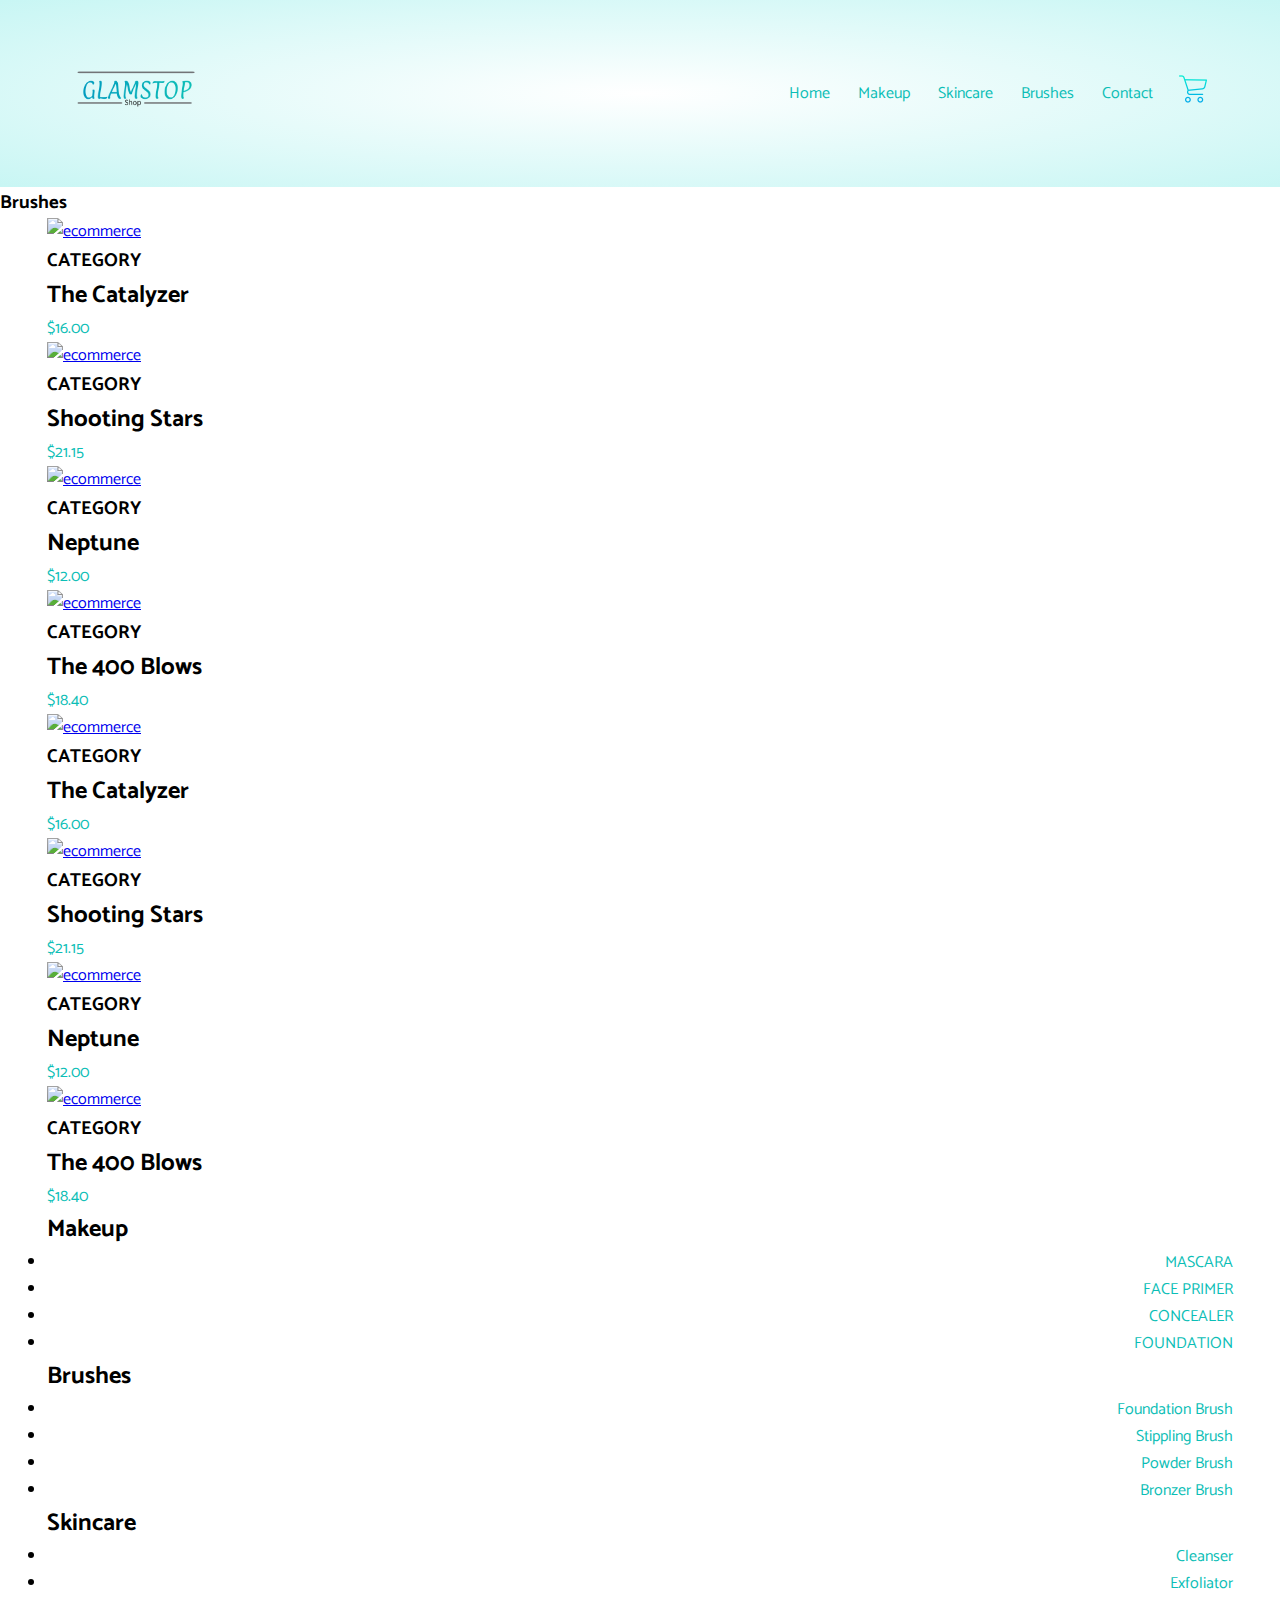
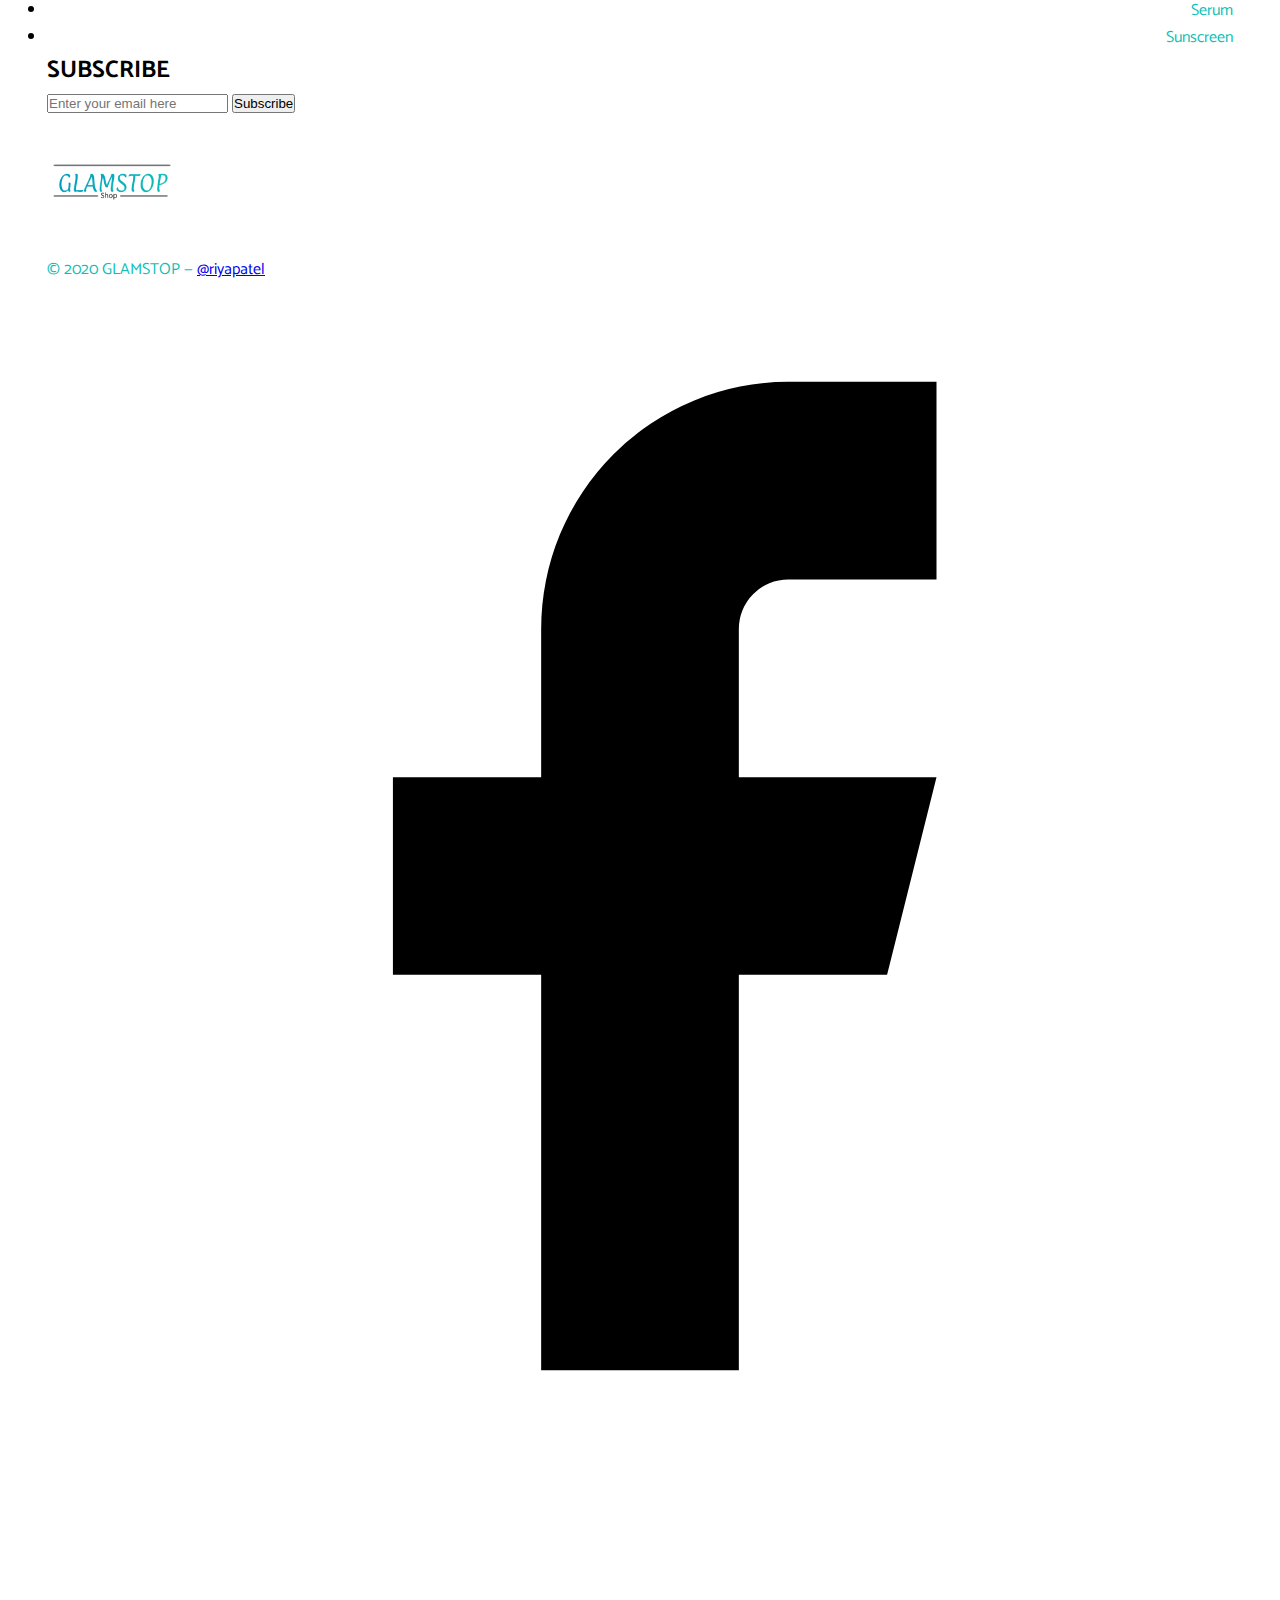
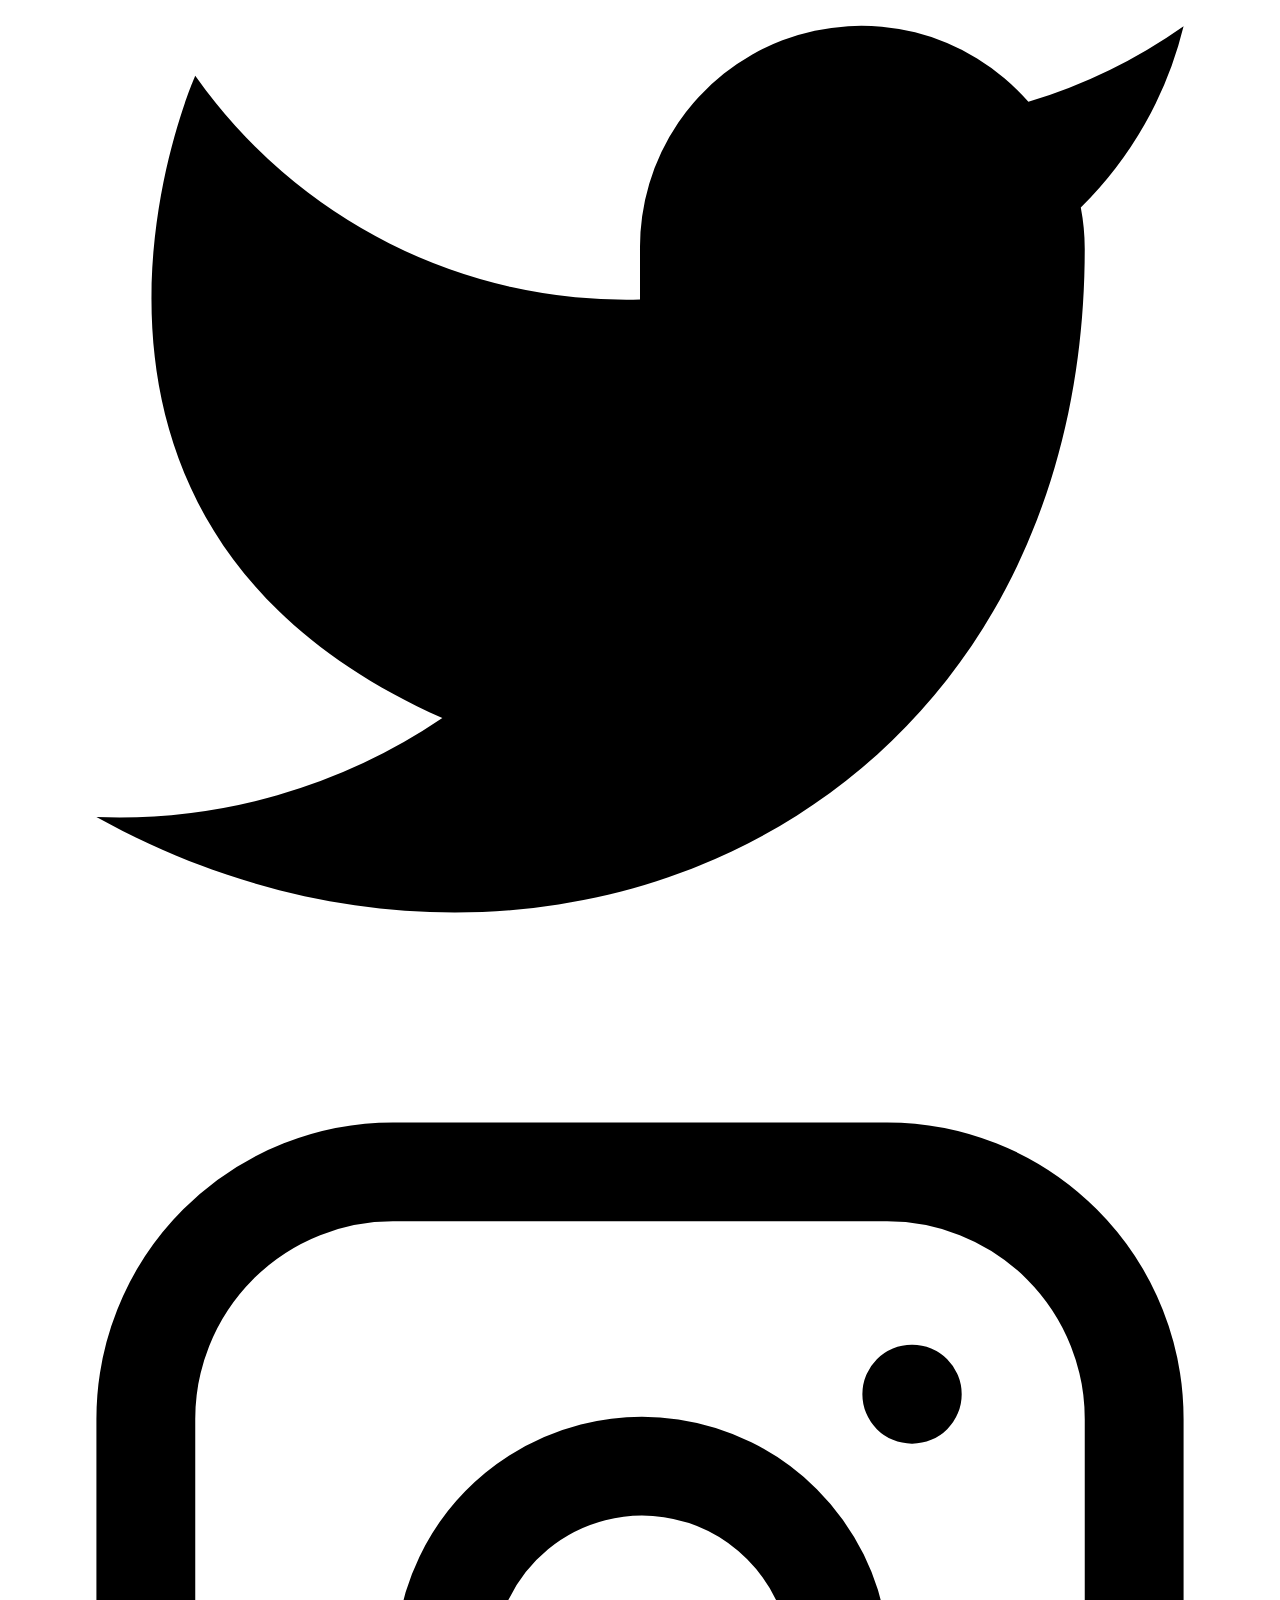
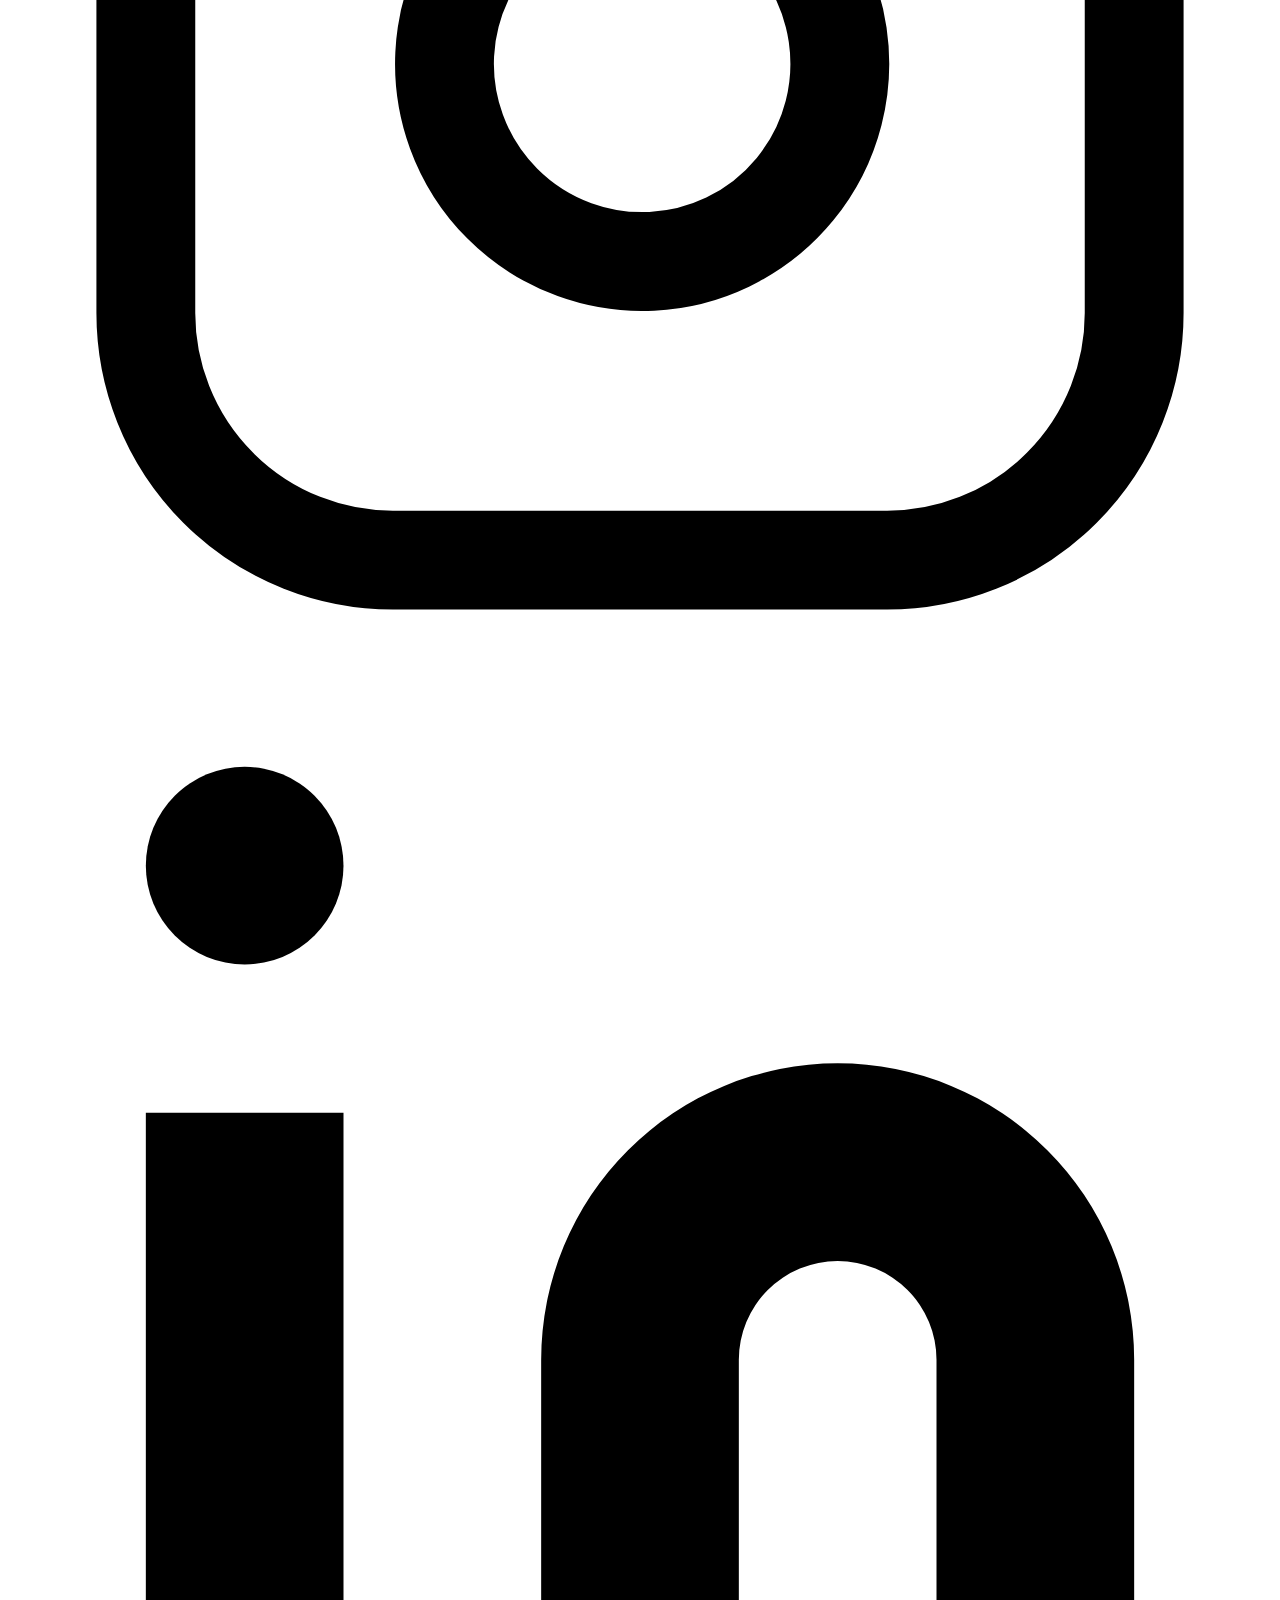
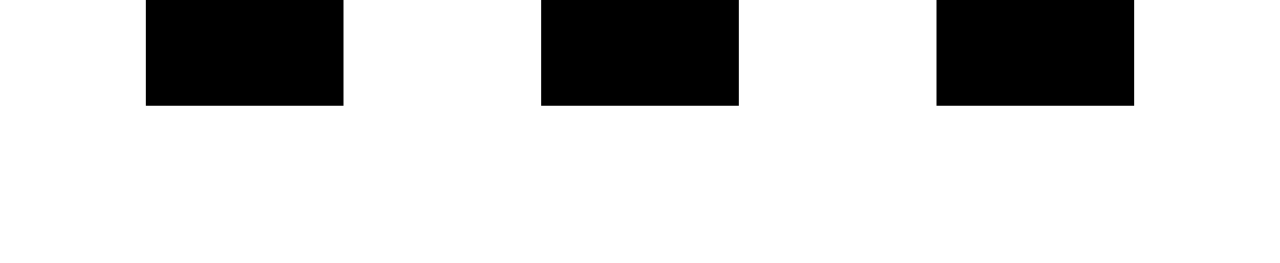
==== html/brushes.html @ e3c3bd59 "fixed the footer and cart page" ====
<!DOCTYPE html>
<html lang="en">

<head>
    <meta charset="UTF-8">
    <meta name="viewport" content="width=device-width, initial-scale=1.0">
    <title>Brushes</title>
    <link href="../css/style.css" rel="stylesheet" />
    <link href="https://fonts.googleapis.com/css2?family=Catamaran:wght@300;400;500;600;700&display=swap"
        rel="stylesheet">
    <link href="https://unpkg.com/tailwindcss@^1.0/dist/tailwind.min.css" rel="stylesheet">
</head>

<body>
    <div class="header">
        <div class="container">
            <div class="navbar">
                <div class="logo">
                    <img src="../images/logo.png" width="130px" alt="logo" />
                </div>
                <nav>
                    <ul>
                        <li>
                            <a href="index.html"> Home </a>
                        </li>
                        <li>
                            <a href="makeup.html"> Makeup </a>
                        </li>
                        <li>
                            <a href="skincare.html"> Skincare </a>
                        </li>
                        <li>
                            <a href="brushes.html"> Brushes </a>
                        </li>
                        <li>
                            <a href="contact.html"> Contact </a>
                        </li>
                    </ul>
                </nav>
                <a href="cart.html"> <img src="../images/shopping-cart.png" width="32px" height="32px"></a>
            </div>
        </div>
    </div>
    <div class="flex flex-col text-center ">
        <h3 class="text-gray-700 text-2xl font-medium">Brushes</h3>
    </div>
    <section class="text-gray-700 body-font">
        <div class="container px-5 py-24 mx-auto">
            <div class="flex flex-wrap -m-4">
                <div class="lg:w-1/4 md:w-1/2 p-4 w-full">
                    <a href="productdetail.html" class="block relative h-48 rounded overflow-hidden">
                        <img alt="ecommerce" class="object-cover object-center w-full h-full block"
                            src="https://dummyimage.com/420x260">
                    </a>
                    <div class="mt-4">
                        <h3 class="text-gray-500 text-xs tracking-widest title-font mb-1">CATEGORY</h3>
                        <h2 class="text-gray-900 title-font text-lg font-medium">The Catalyzer</h2>
                        <p class="mt-1">$16.00</p>
                    </div>
                </div>
                <div class="lg:w-1/4 md:w-1/2 p-4 w-full">
                    <a href="productdetail2.html" class="block relative h-48 rounded overflow-hidden">
                        <img alt="ecommerce" class="object-cover object-center w-full h-full block"
                            src="https://dummyimage.com/421x261">
                    </a>
                    <div class="mt-4">
                        <h3 class="text-gray-500 text-xs tracking-widest title-font mb-1">CATEGORY</h3>
                        <h2 class="text-gray-900 title-font text-lg font-medium">Shooting Stars</h2>
                        <p class="mt-1">$21.15</p>
                    </div>
                </div>
                <div class="lg:w-1/4 md:w-1/2 p-4 w-full">
                    <a href="productdetail.html" class="block relative h-48 rounded overflow-hidden">
                        <img alt="ecommerce" class="object-cover object-center w-full h-full block"
                            src="https://dummyimage.com/422x262">
                    </a>
                    <div class="mt-4">
                        <h3 class="text-gray-500 text-xs tracking-widest title-font mb-1">CATEGORY</h3>
                        <h2 class="text-gray-900 title-font text-lg font-medium">Neptune</h2>
                        <p class="mt-1">$12.00</p>
                    </div>
                </div>
                <div class="lg:w-1/4 md:w-1/2 p-4 w-full">
                    <a href="productdetail2.html" class="block relative h-48 rounded overflow-hidden">
                        <img alt="ecommerce" class="object-cover object-center w-full h-full block"
                            src="https://dummyimage.com/423x263">
                    </a>
                    <div class="mt-4">
                        <h3 class="text-gray-500 text-xs tracking-widest title-font mb-1">CATEGORY</h3>
                        <h2 class="text-gray-900 title-font text-lg font-medium">The 400 Blows</h2>
                        <p class="mt-1">$18.40</p>
                    </div>
                </div>
                <div class="lg:w-1/4 md:w-1/2 p-4 w-full">
                    <a href="productdetail.html" class="block relative h-48 rounded overflow-hidden">
                        <img alt="ecommerce" class="object-cover object-center w-full h-full block"
                            src="https://dummyimage.com/424x264">
                    </a>
                    <div class="mt-4">
                        <h3 class="text-gray-500 text-xs tracking-widest title-font mb-1">CATEGORY</h3>
                        <h2 class="text-gray-900 title-font text-lg font-medium">The Catalyzer</h2>
                        <p class="mt-1">$16.00</p>
                    </div>
                </div>
                <div class="lg:w-1/4 md:w-1/2 p-4 w-full">
                    <a href="productdetail2.html" class="block relative h-48 rounded overflow-hidden">
                        <img alt="ecommerce" class="object-cover object-center w-full h-full block"
                            src="https://dummyimage.com/425x265">
                    </a>
                    <div class="mt-4">
                        <h3 class="text-gray-500 text-xs tracking-widest title-font mb-1">CATEGORY</h3>
                        <h2 class="text-gray-900 title-font text-lg font-medium">Shooting Stars</h2>
                        <p class="mt-1">$21.15</p>
                    </div>
                </div>
                <div class="lg:w-1/4 md:w-1/2 p-4 w-full">
                    <a href="productdetail.html" class="block relative h-48 rounded overflow-hidden">
                        <img alt="ecommerce" class="object-cover object-center w-full h-full block"
                            src="https://dummyimage.com/427x267">
                    </a>
                    <div class="mt-4">
                        <h3 class="text-gray-500 text-xs tracking-widest title-font mb-1">CATEGORY</h3>
                        <h2 class="text-gray-900 title-font text-lg font-medium">Neptune</h2>
                        <p class="mt-1">$12.00</p>
                    </div>
                </div>
                <div class="lg:w-1/4 md:w-1/2 p-4 w-full">
                    <a href="productdetail2.html" class="block relative h-48 rounded overflow-hidden">
                        <img alt="ecommerce" class="object-cover object-center w-full h-full block"
                            src="https://dummyimage.com/428x268">
                    </a>
                    <div class="mt-4">
                        <h3 class="text-gray-500 text-xs tracking-widest title-font mb-1">CATEGORY</h3>
                        <h2 class="text-gray-900 title-font text-lg font-medium">The 400 Blows</h2>
                        <p class="mt-1">$18.40</p>
                    </div>
                </div>
            </div>
        </div>
    </section>
    <footer class="text-gray-700 body-font">
        <div class="container px-5 py-24 mx-auto">
            <div class="flex flex-wrap md:text-left text-center order-first">
                <div class="lg:w-1/4 md:w-1/2 w-full px-4">
                    <h2 class="title-font font-medium text-gray-900 tracking-widest text-sm mb-3">Makeup</h2>
                    <nav class="list-none mb-10">
                        <li>
                            <a class="text-gray-600 hover:text-gray-800">MASCARA</a>
                        </li>
                        <li>
                            <a class="text-gray-600 hover:text-gray-800">FACE PRIMER</a>
                        </li>
                        <li>
                            <a class="text-gray-600 hover:text-gray-800">CONCEALER</a>
                        </li>
                        <li>
                            <a class="text-gray-600 hover:text-gray-800">FOUNDATION</a>
                        </li>
                    </nav>
                </div>
                <div class="lg:w-1/4 md:w-1/2 w-full px-4">
                    <h2 class="title-font font-medium text-gray-900 tracking-widest text-sm mb-3">Brushes</h2>
                    <nav class="list-none mb-10">
                        <li>
                            <a class="text-gray-600 hover:text-gray-800">Foundation Brush</a>
                        </li>
                        <li>
                            <a class="text-gray-600 hover:text-gray-800">Stippling Brush</a>
                        </li>
                        <li>
                            <a class="text-gray-600 hover:text-gray-800">Powder Brush</a>
                        </li>
                        <li>
                            <a class="text-gray-600 hover:text-gray-800">Bronzer Brush</a>
                        </li>
                    </nav>
                </div>
                <div class="lg:w-1/4 md:w-1/2 w-full px-4">
                    <h2 class="title-font font-medium text-gray-900 tracking-widest text-sm mb-3">Skincare</h2>
                    <nav class="list-none mb-10">
                        <li>
                            <a class="text-gray-600 hover:text-gray-800">Cleanser</a>
                        </li>
                        <li>
                            <a class="text-gray-600 hover:text-gray-800">Exfoliator</a>
                        </li>
                        <li>
                            <a class="text-gray-600 hover:text-gray-800">Serum</a>
                        </li>
                        <li>
                            <a class="text-gray-600 hover:text-gray-800">Sunscreen</a>
                        </li>
                    </nav>
                </div>
                <div class="lg:w-1/4 md:w-1/2 w-full px-4">
                    <h2 class="title-font font-medium text-gray-900 tracking-widest text-sm mb-3">SUBSCRIBE</h2>
                    <div
                        class="flex xl:flex-no-wrap md:flex-no-wrap lg:flex-wrap flex-wrap justify-center md:justify-start">
                        <input
                            class="w-40 sm:w-auto bg-gray-100 rounded xl:mr-4 lg:mr-0 sm:mr-4 mr-2 border border-gray-400 focus:outline-none focus:border-teal-500 text-base py-2 px-4"
                            placeholder="Enter your email here" type="text">
                        <button
                            class="lg:mt-2 xl:mt-0 flex-shrink-0 inline-flex text-white bg-teal-500 border-0 py-2 px-6 focus:outline-none hover:bg-teal-600 rounded">Subscribe</button>
                    </div>
                </div>
            </div>
        </div>
        <div class="bg-teal-200">
            <div class="container px-5 py-6 mx-auto flex items-center sm:flex-row flex-col">
                <a class="flex title-font font-medium items-center md:justify-start justify-center text-gray-900">
                    <img src="../images/logo.png" width="130px" alt="logo" />
                </a>
                <p class="text-sm text-gray-500 sm:ml-6 sm:mt-0 mt-4">© 2020 GLAMSTOP —
                    <a href="https://www.linkedin.com/in/riyapatel12/" rel="noopener noreferrer"
                        class="text-gray-600 ml-1" target="_blank">@riyapatel</a>
                </p>
                <span class="inline-flex sm:ml-auto sm:mt-0 mt-4 justify-center sm:justify-start">
                    <a class="text-gray-500">
                        <svg fill="currentColor" stroke-linecap="round" stroke-linejoin="round" stroke-width="2"
                            class="w-5 h-5" viewBox="0 0 24 24">
                            <path d="M18 2h-3a5 5 0 00-5 5v3H7v4h3v8h4v-8h3l1-4h-4V7a1 1 0 011-1h3z"></path>
                        </svg>
                    </a>
                    <a class="ml-3 text-gray-500">
                        <svg fill="currentColor" stroke-linecap="round" stroke-linejoin="round" stroke-width="2"
                            class="w-5 h-5" viewBox="0 0 24 24">
                            <path
                                d="M23 3a10.9 10.9 0 01-3.14 1.53 4.48 4.48 0 00-7.86 3v1A10.66 10.66 0 013 4s-4 9 5 13a11.64 11.64 0 01-7 2c9 5 20 0 20-11.5a4.5 4.5 0 00-.08-.83A7.72 7.72 0 0023 3z">
                            </path>
                        </svg>
                    </a>
                    <a class="ml-3 text-gray-500">
                        <svg fill="none" stroke="currentColor" stroke-linecap="round" stroke-linejoin="round"
                            stroke-width="2" class="w-5 h-5" viewBox="0 0 24 24">
                            <rect width="20" height="20" x="2" y="2" rx="5" ry="5"></rect>
                            <path d="M16 11.37A4 4 0 1112.63 8 4 4 0 0116 11.37zm1.5-4.87h.01"></path>
                        </svg>
                    </a>
                    <a class="ml-3 text-gray-500">
                        <svg fill="currentColor" stroke="currentColor" stroke-linecap="round" stroke-linejoin="round"
                            stroke-width="0" class="w-5 h-5" viewBox="0 0 24 24">
                            <path stroke="none"
                                d="M16 8a6 6 0 016 6v7h-4v-7a2 2 0 00-2-2 2 2 0 00-2 2v7h-4v-7a6 6 0 016-6zM2 9h4v12H2z">
                            </path>
                            <circle cx="4" cy="4" r="2" stroke="none"></circle>
                        </svg>
                    </a>
                </span>
            </div>
        </div>
    </footer>

</body>

</html>
---- css/style.css ----
* {
	margin: 0;
	padding: 0;
	box-sizing: border-box;
}
body {
	font-family: "Catamaran", sans-serif;
}
.navbar {
	display: flex;
	align-items: center;
	padding: 24px;
}
nav {
	flex: 1;
	text-align: right;
}

nav ul {
	display: inline-block;
	list-style-type: none;
}

nav ul li {
	display: inline-block;
	margin-right: 24px;
}

li a {
	text-decoration: none;
	color: #0cbeb6;
}
p {
	color: #0cbeb6;
}
.container {
	max-width: 1250px;
	margin: auto;
	padding-left: 32px;
	padding-right: 32px;
}
.row {
	display: flex;
	align-items: center;
	flex-wrap: wrap;
	justify-content: space-around;
}
.headline {
	flex-basis: 50%;
	min-width: 310px;
}
.headline img {
	max-width: 100%;
	padding: 48px 0;
}
.headline h1 {
	font-size: 48px;
	line-height: 58px;
	margin: 28px 0;
}
.bttn {
	display: inline-block;
	background: #0cbeb6;
	color: #fff;
	padding: 10px 32px;
	margin: 32px 0;
	border-radius: 30px;
	transition: background 0.6s;
}
.bttn:hover {
	background: #0a6a65;
}

.header {
	background: radial-gradient(#fff, #c8f6f4);
}
.header .row {
	margin-top: 68px;
}
.categories {
	margin: 68px 0;
}
.headline1 {
	flex-basis: 30%;
	min-width: 248px;
	margin-bottom: 28px;
}
.headline1 img {
	width: 100%;
}
.smallcont {
	max-width: 1070px;
	margin: auto;
	padding-left: 28px;
	padding-right: 28px;
}
.smallcont {
	content: "";
	clear: both;
	display: table;
}
.headline2 {
  float: left;
  width: 25%;
  padding: 5px;
  transition: transform 0.5s;
}
.headline2 > a > img {
	box-shadow: 1px 1px 10px rgba(0, 0, 0, 0.6);
	border-radius: 7px;
}

.title {
	text-align: center;
	margin: 0 auto 78px;
	position: relative;
	line-height: 58px;
}
.title::after {
	content: "";
	background: #c8f6f4;
	width: 78px;
	height: 5px;
	position: absolute;
	bottom: 0;
	left: 50%;
	transform: translateX(-50%);
}

.headline2:hover {
  transform: translateY(-5px);
}
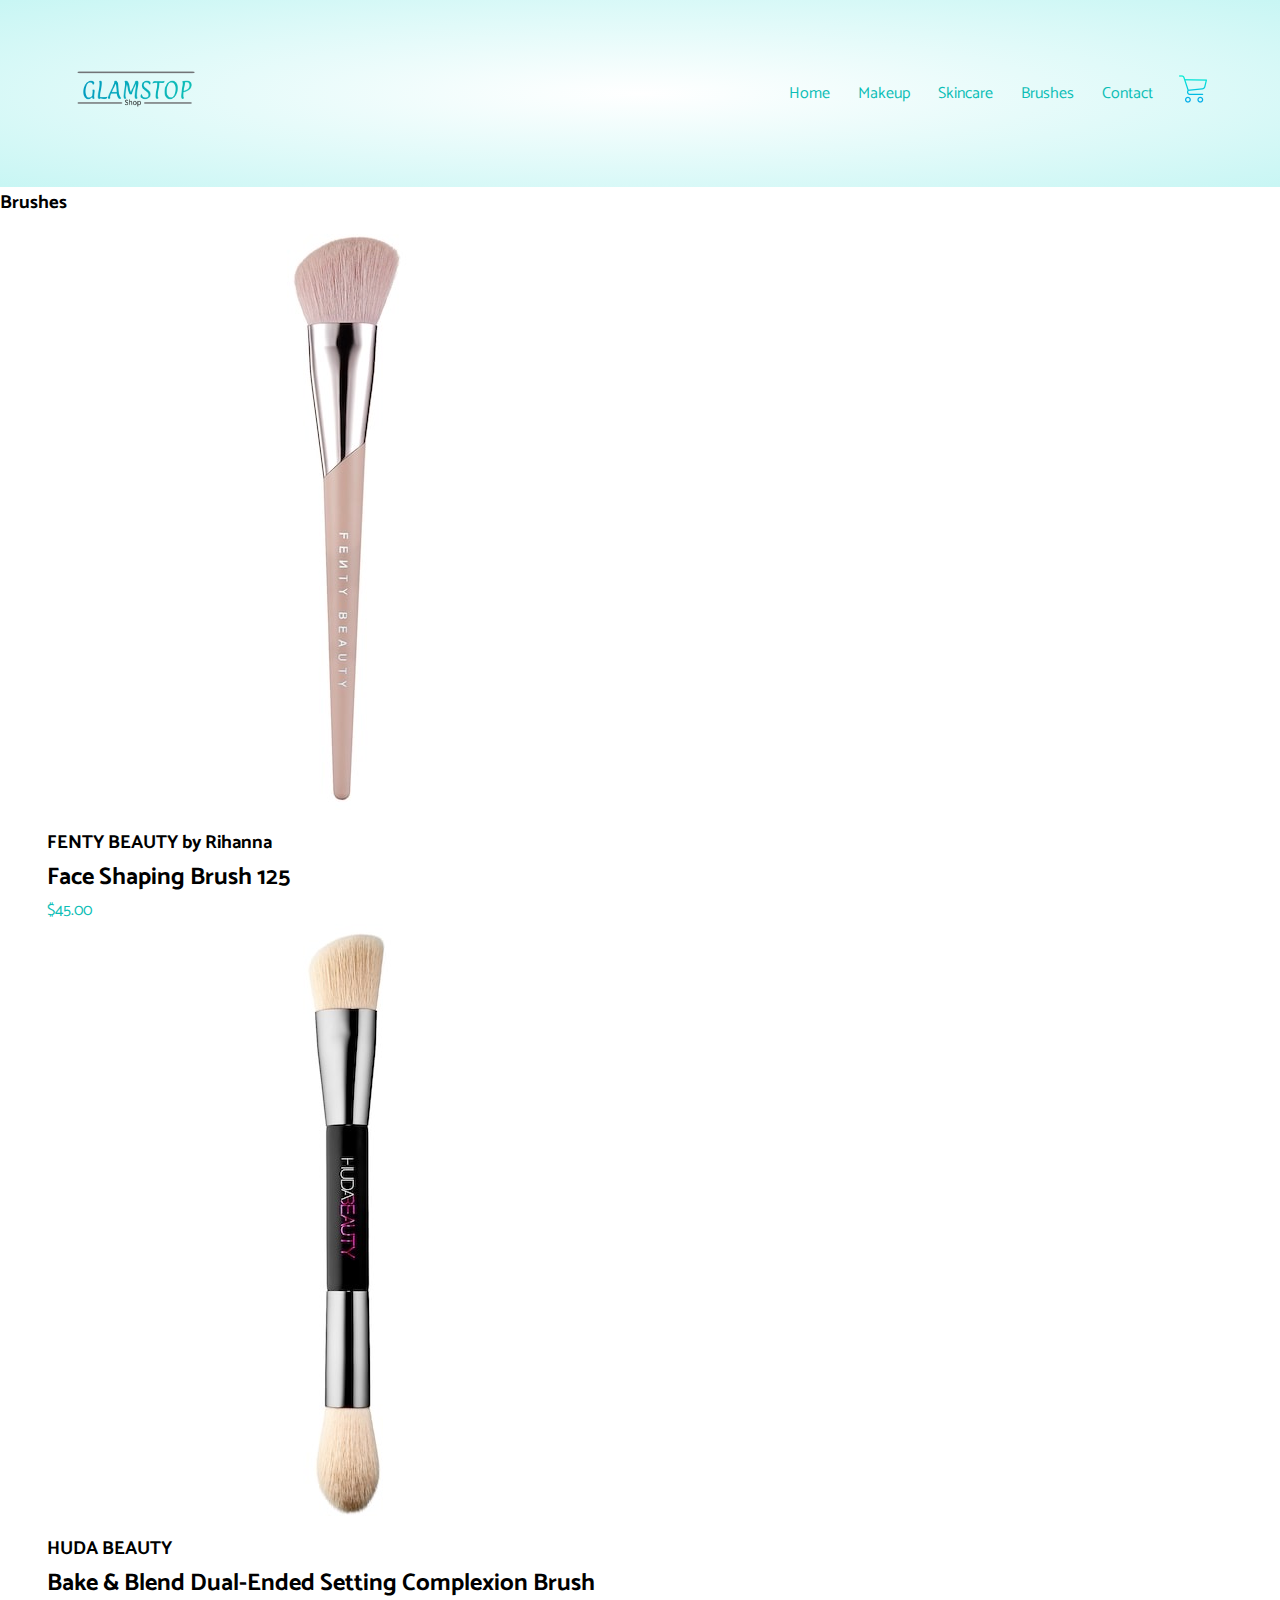
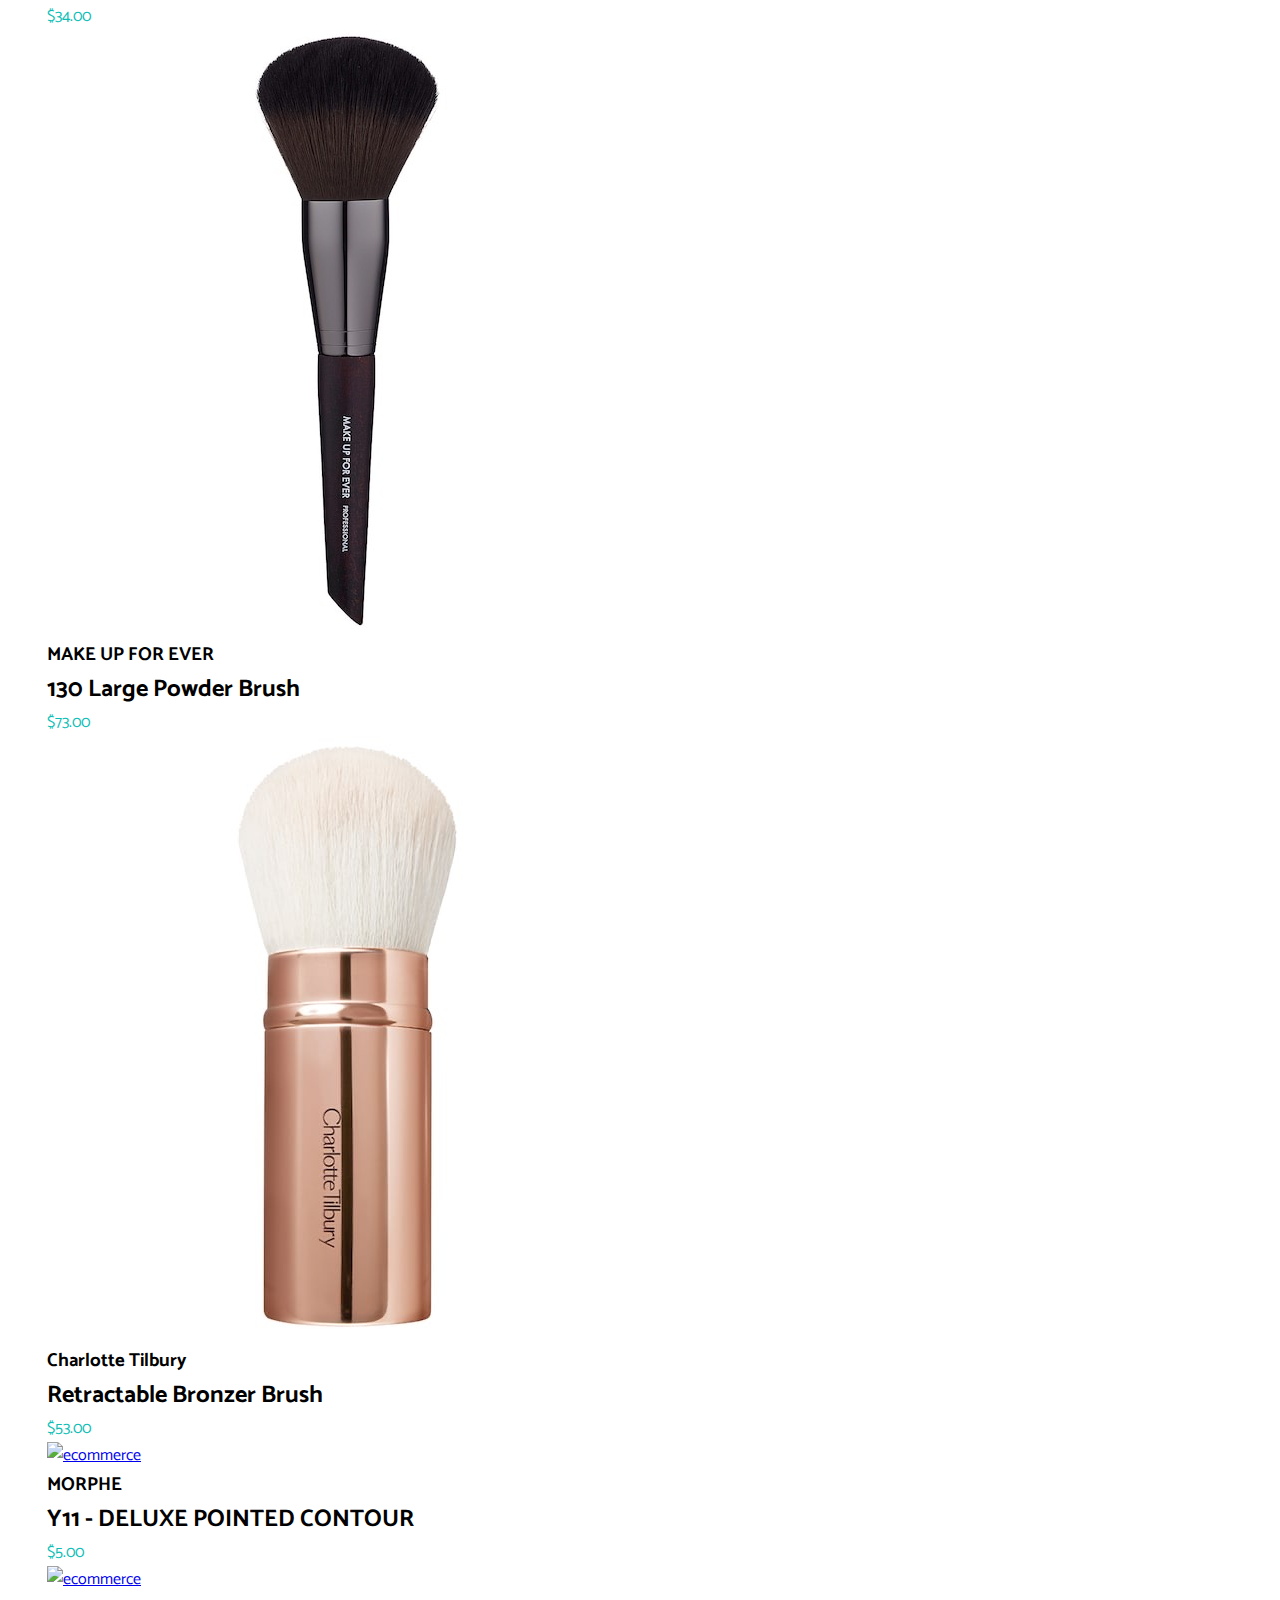
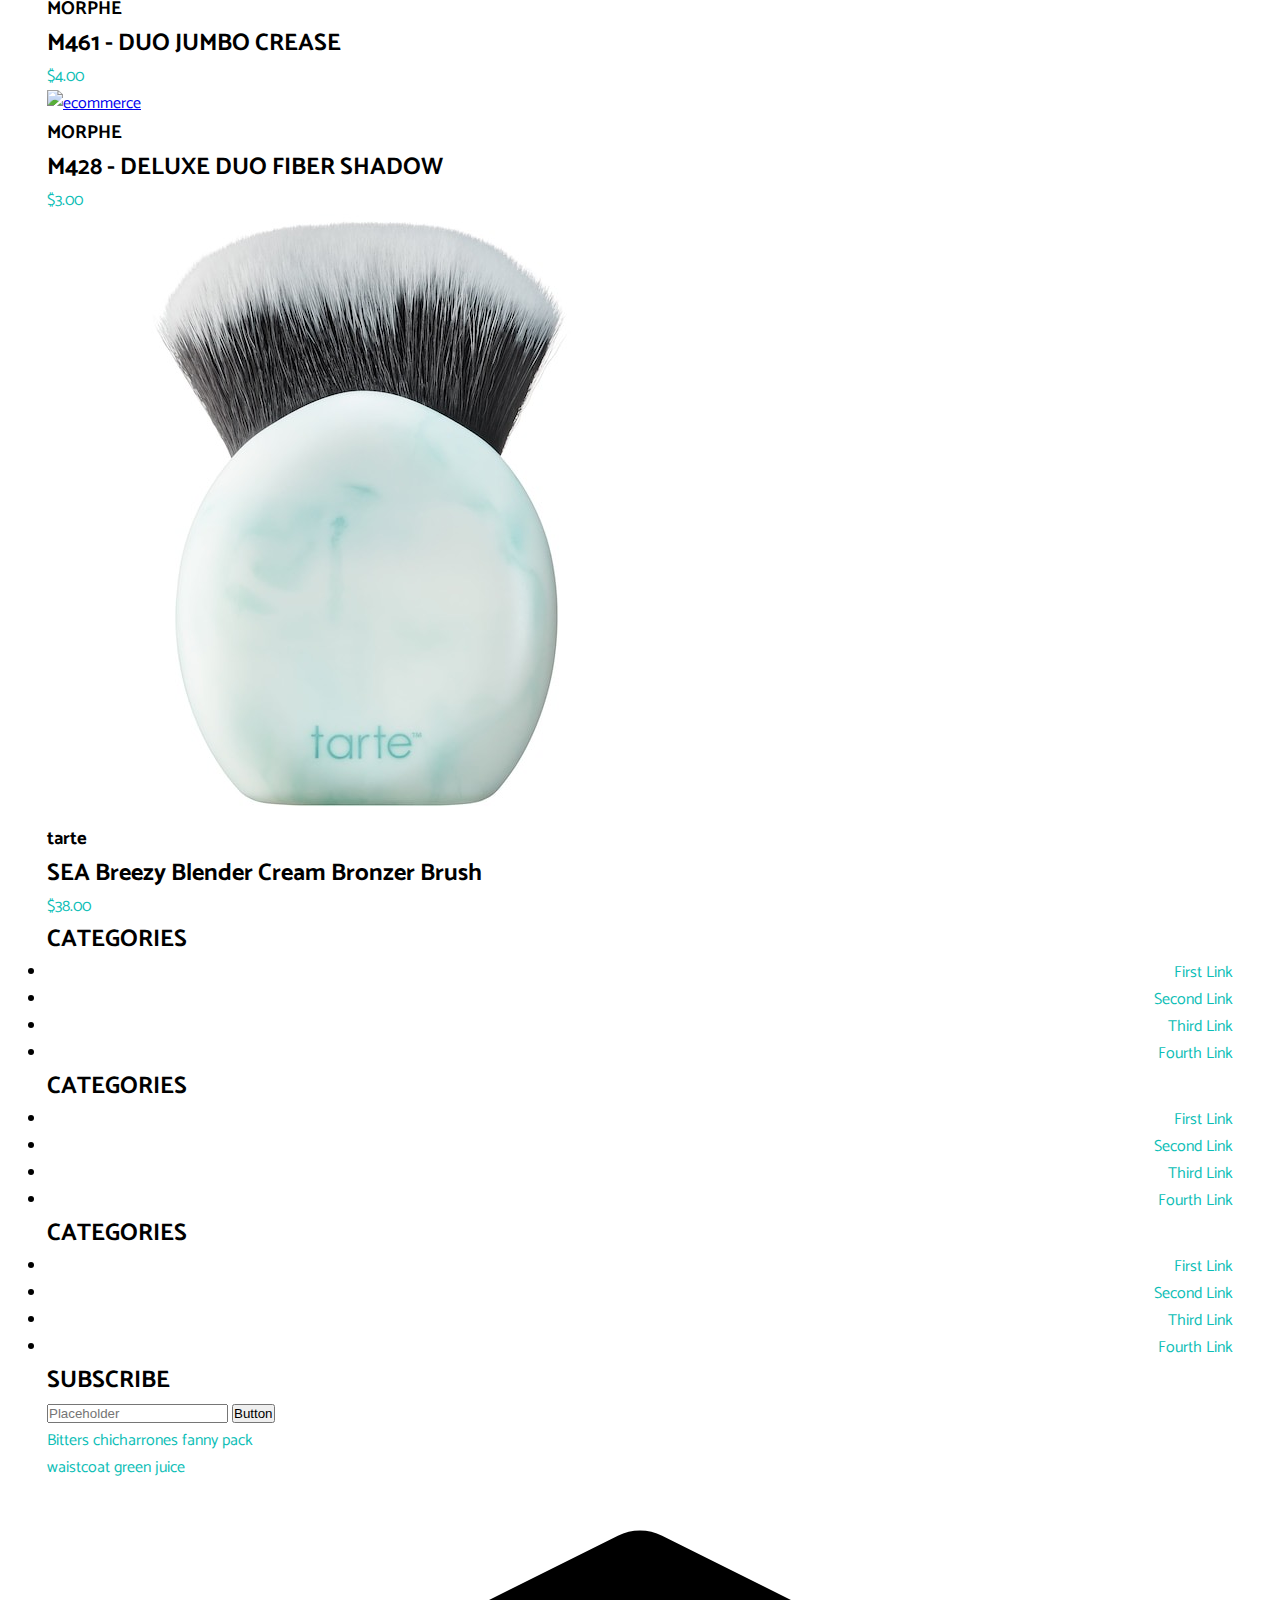
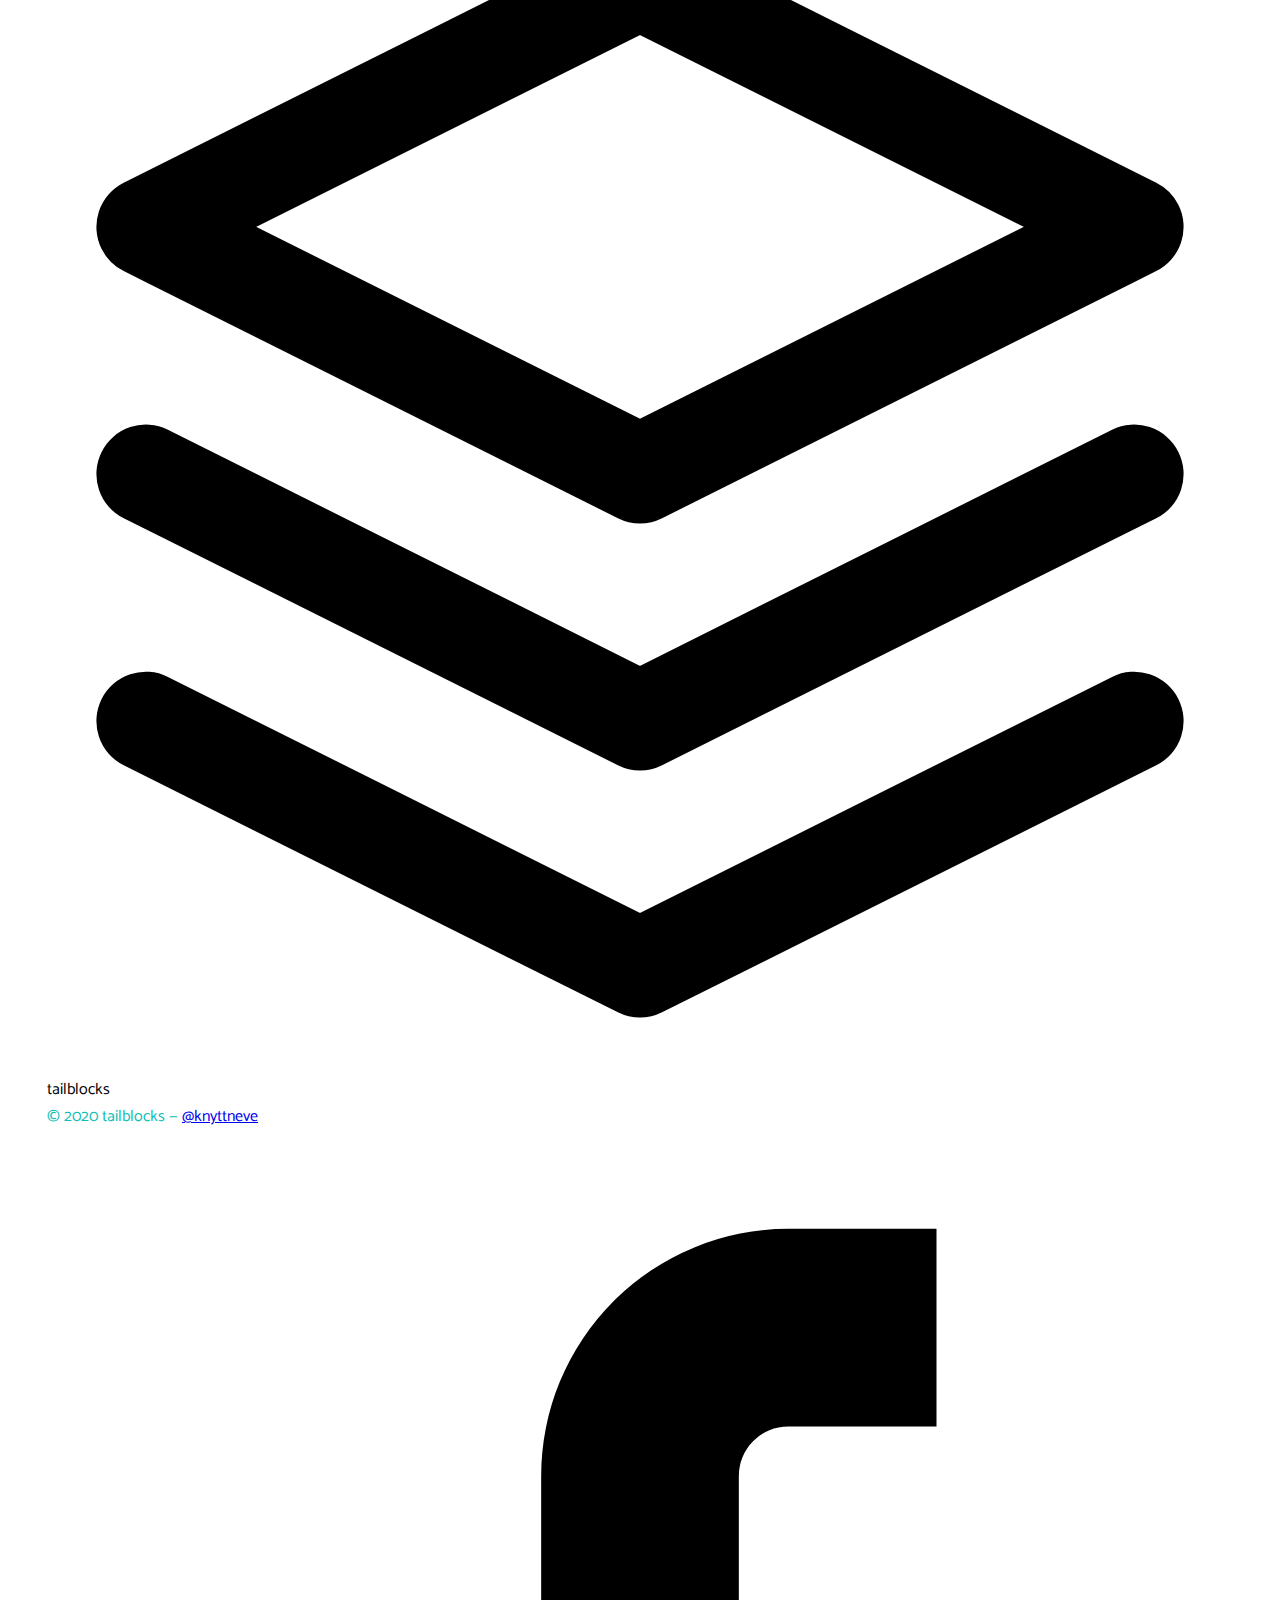
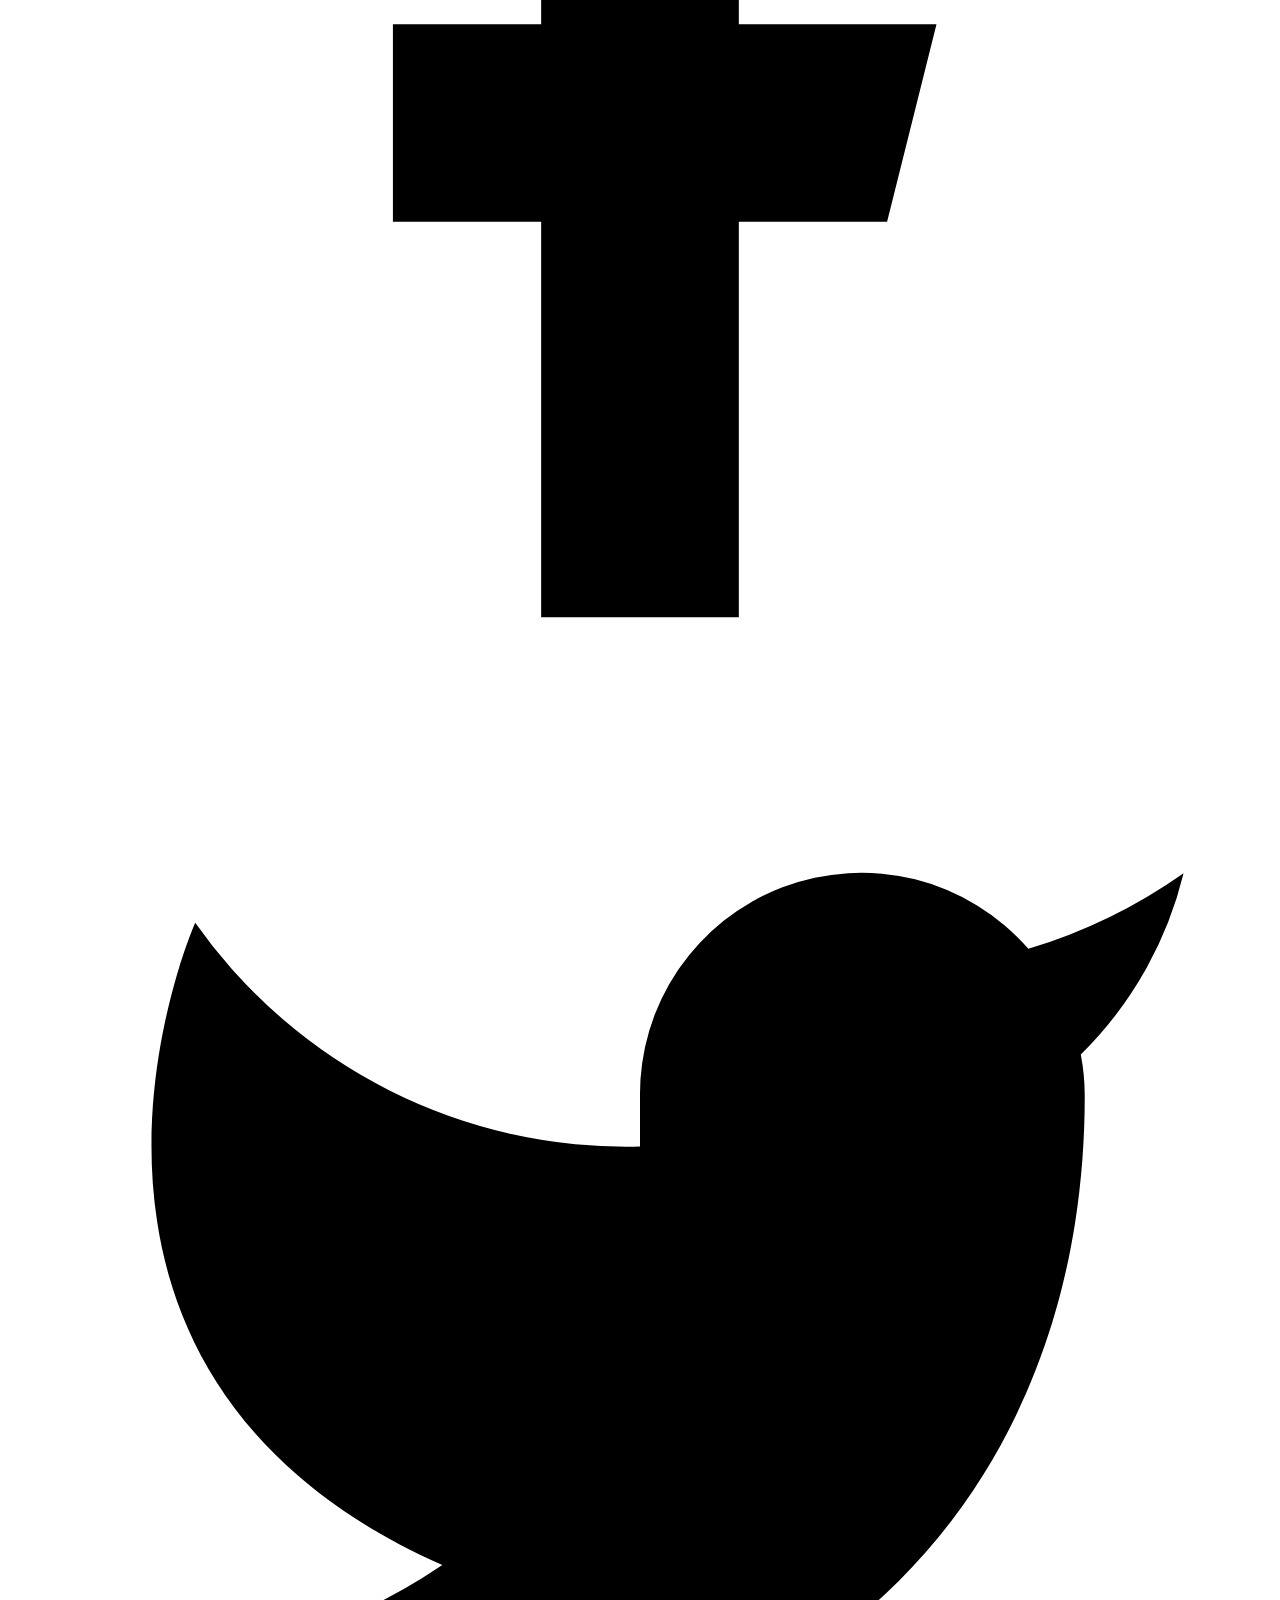
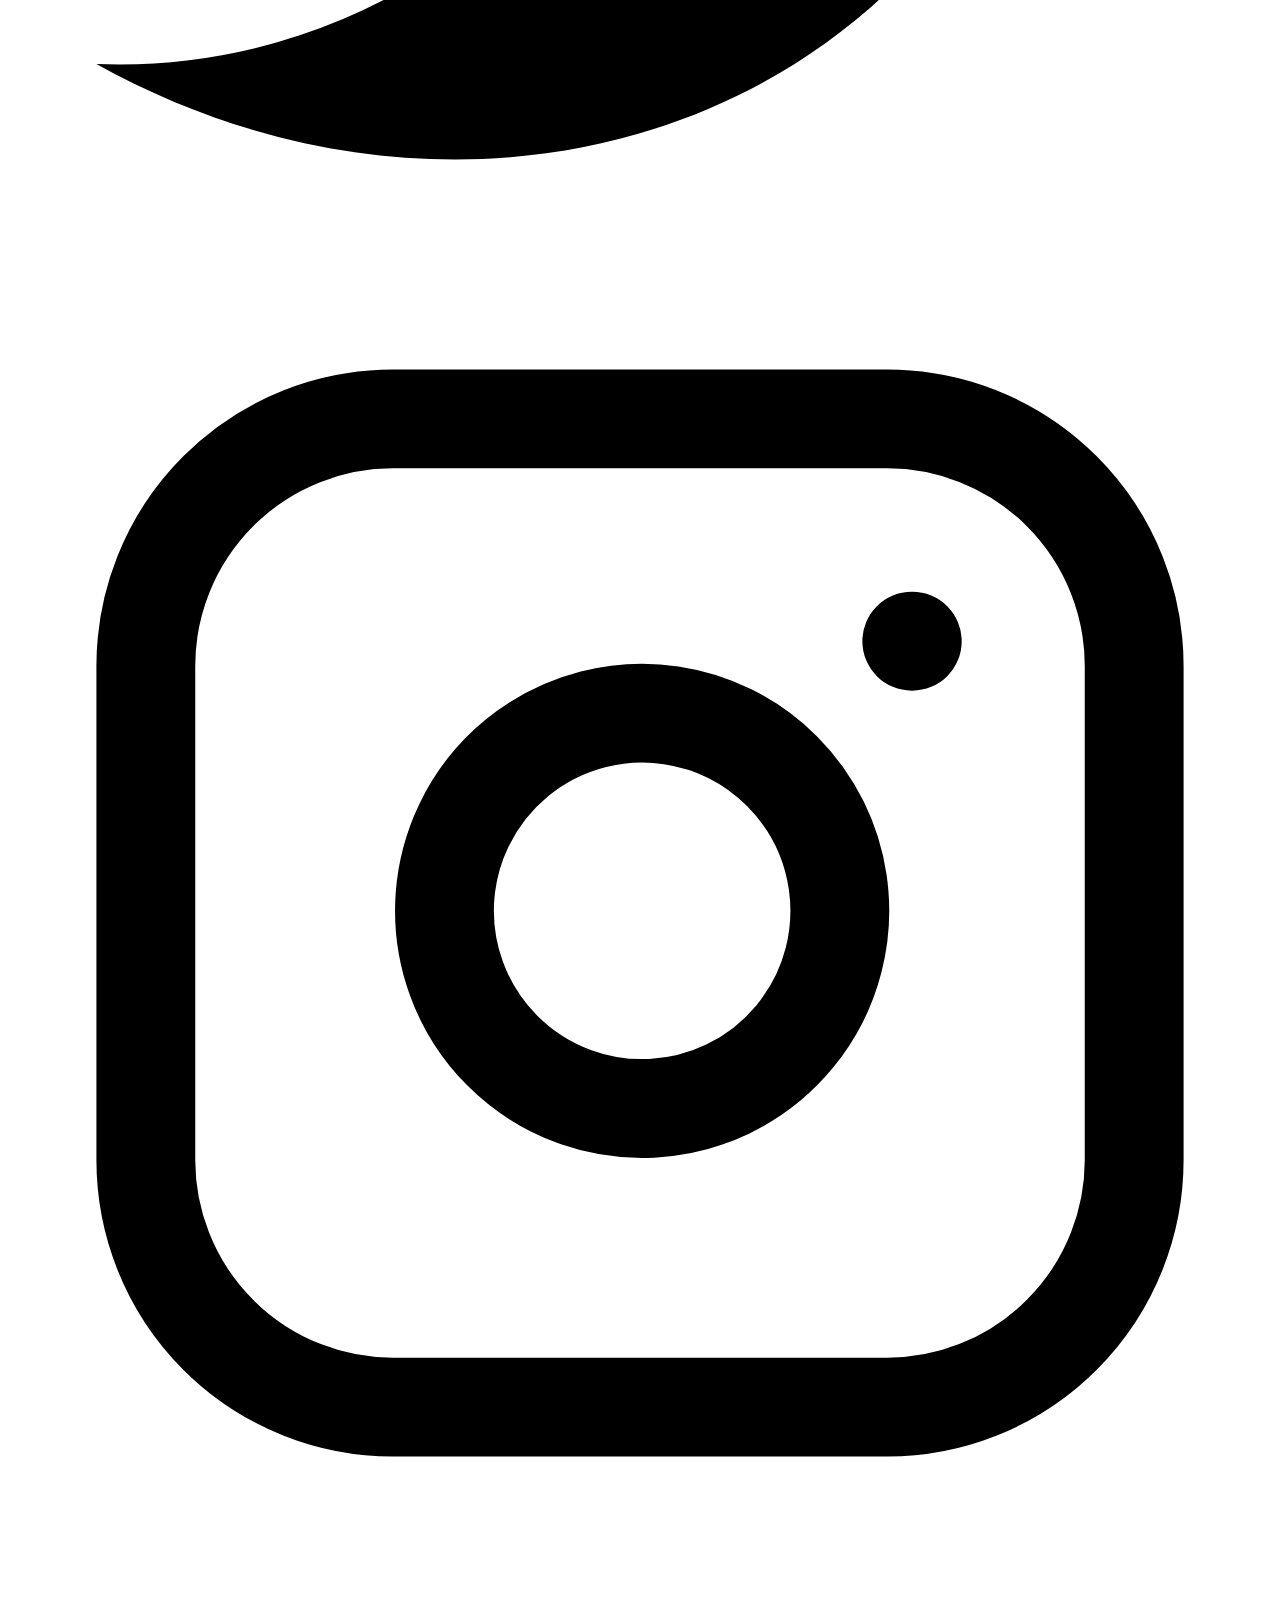
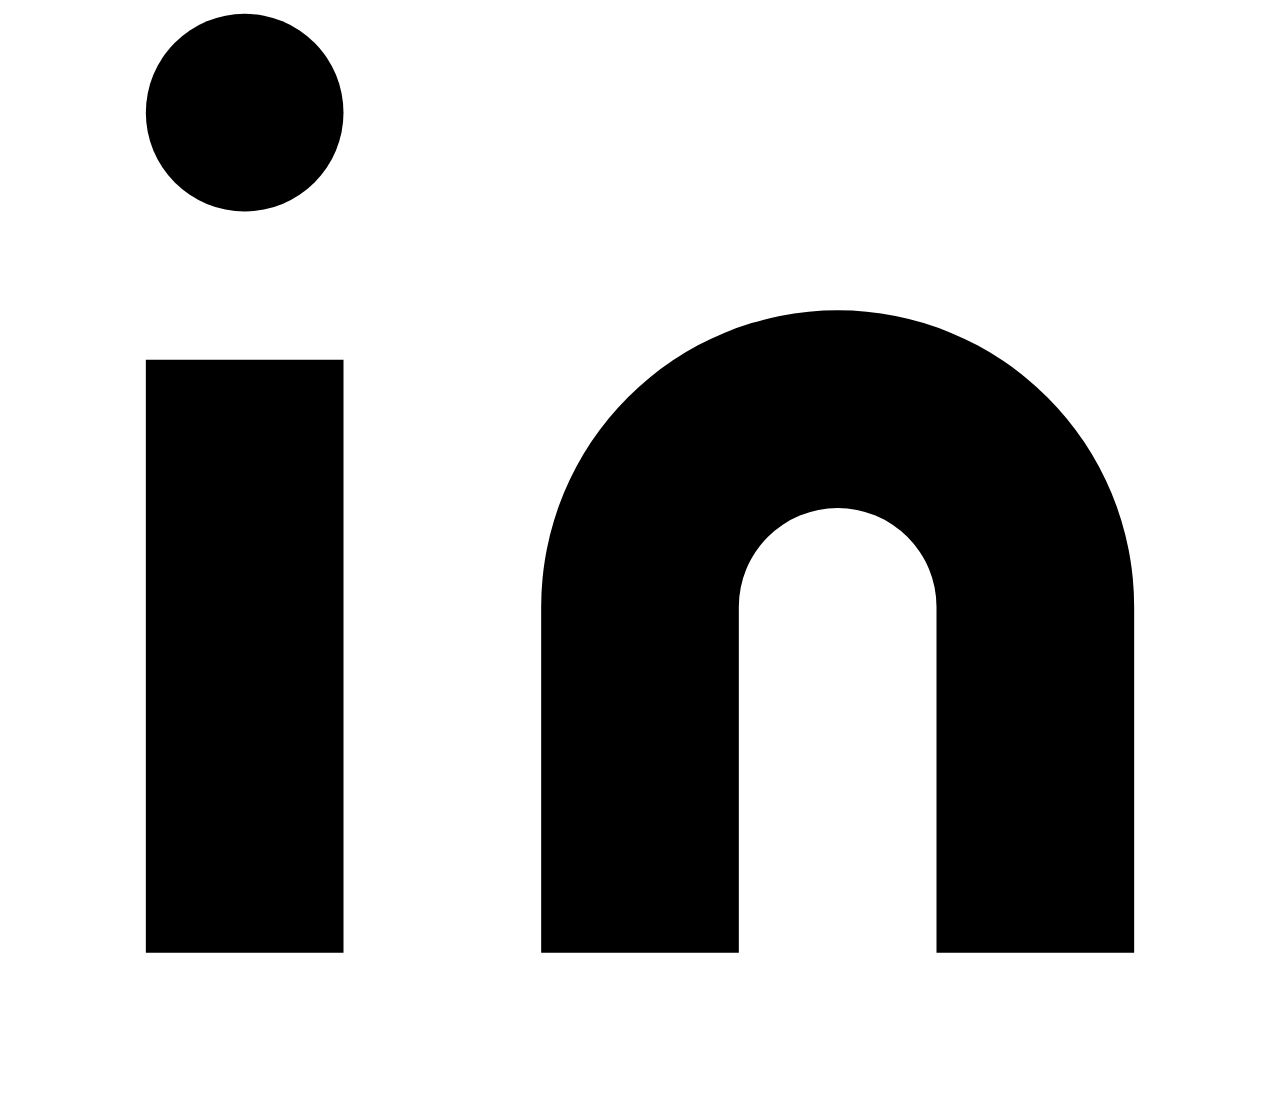
==== commit bda4fb8f: "updates by riya before merging shail" ====
--- a/html/brushes.html
+++ b/html/brushes.html
@@ -1,255 +1,423 @@
 <!DOCTYPE html>
 <html lang="en">
-
-<head>
-    <meta charset="UTF-8">
-    <meta name="viewport" content="width=device-width, initial-scale=1.0">
+  <head>
+    <meta charset="UTF-8" />
+    <meta name="viewport" content="width=device-width, initial-scale=1.0" />
     <title>Brushes</title>
     <link href="../css/style.css" rel="stylesheet" />
-    <link href="https://fonts.googleapis.com/css2?family=Catamaran:wght@300;400;500;600;700&display=swap"
-        rel="stylesheet">
-    <link href="https://unpkg.com/tailwindcss@^1.0/dist/tailwind.min.css" rel="stylesheet">
-</head>
+    <link
+      href="https://fonts.googleapis.com/css2?family=Catamaran:wght@300;400;500;600;700&display=swap"
+      rel="stylesheet"
+    />
+    <link
+      href="https://unpkg.com/tailwindcss@^1.0/dist/tailwind.min.css"
+      rel="stylesheet"
+    />
+  </head>
 
-<body>
+  <body>
     <div class="header">
-        <div class="container">
-            <div class="navbar">
-                <div class="logo">
-                    <img src="../images/logo.png" width="130px" alt="logo" />
-                </div>
-                <nav>
-                    <ul>
-                        <li>
-                            <a href="index.html"> Home </a>
-                        </li>
-                        <li>
-                            <a href="makeup.html"> Makeup </a>
-                        </li>
-                        <li>
-                            <a href="skincare.html"> Skincare </a>
-                        </li>
-                        <li>
-                            <a href="brushes.html"> Brushes </a>
-                        </li>
-                        <li>
-                            <a href="contact.html"> Contact </a>
-                        </li>
-                    </ul>
-                </nav>
-                <a href="cart.html"> <img src="../images/shopping-cart.png" width="32px" height="32px"></a>
-            </div>
+      <div class="container">
+        <div class="navbar">
+          <div class="logo">
+            <img src="../images/logo.png" width="130px" alt="logo" />
+          </div>
+          <nav>
+            <ul>
+              <li>
+                <a href="index.html"> Home </a>
+              </li>
+              <li>
+                <a href="makeup.html"> Makeup </a>
+              </li>
+              <li>
+                <a href="skincare.html"> Skincare </a>
+              </li>
+              <li>
+                <a href="brushes.html"> Brushes </a>
+              </li>
+              <li>
+                <a href="contact.html"> Contact </a>
+              </li>
+            </ul>
+          </nav>
+          <a href="cart.html">
+            <img src="../images/shopping-cart.png" width="32px" height="32px"
+          /></a>
         </div>
+      </div>
     </div>
-    <div class="flex flex-col text-center ">
-        <h3 class="text-gray-700 text-2xl font-medium">Brushes</h3>
+    <div class="flex flex-col text-center">
+      <h3 class="text-gray-700 text-2xl font-medium">Brushes</h3>
     </div>
     <section class="text-gray-700 body-font">
-        <div class="container px-5 py-24 mx-auto">
-            <div class="flex flex-wrap -m-4">
-                <div class="lg:w-1/4 md:w-1/2 p-4 w-full">
-                    <a href="productdetail.html" class="block relative h-48 rounded overflow-hidden">
-                        <img alt="ecommerce" class="object-cover object-center w-full h-full block"
-                            src="https://dummyimage.com/420x260">
-                    </a>
-                    <div class="mt-4">
-                        <h3 class="text-gray-500 text-xs tracking-widest title-font mb-1">CATEGORY</h3>
-                        <h2 class="text-gray-900 title-font text-lg font-medium">The Catalyzer</h2>
-                        <p class="mt-1">$16.00</p>
-                    </div>
-                </div>
-                <div class="lg:w-1/4 md:w-1/2 p-4 w-full">
-                    <a href="productdetail2.html" class="block relative h-48 rounded overflow-hidden">
-                        <img alt="ecommerce" class="object-cover object-center w-full h-full block"
-                            src="https://dummyimage.com/421x261">
-                    </a>
-                    <div class="mt-4">
-                        <h3 class="text-gray-500 text-xs tracking-widest title-font mb-1">CATEGORY</h3>
-                        <h2 class="text-gray-900 title-font text-lg font-medium">Shooting Stars</h2>
-                        <p class="mt-1">$21.15</p>
-                    </div>
-                </div>
-                <div class="lg:w-1/4 md:w-1/2 p-4 w-full">
-                    <a href="productdetail.html" class="block relative h-48 rounded overflow-hidden">
-                        <img alt="ecommerce" class="object-cover object-center w-full h-full block"
-                            src="https://dummyimage.com/422x262">
-                    </a>
-                    <div class="mt-4">
-                        <h3 class="text-gray-500 text-xs tracking-widest title-font mb-1">CATEGORY</h3>
-                        <h2 class="text-gray-900 title-font text-lg font-medium">Neptune</h2>
-                        <p class="mt-1">$12.00</p>
-                    </div>
-                </div>
-                <div class="lg:w-1/4 md:w-1/2 p-4 w-full">
-                    <a href="productdetail2.html" class="block relative h-48 rounded overflow-hidden">
-                        <img alt="ecommerce" class="object-cover object-center w-full h-full block"
-                            src="https://dummyimage.com/423x263">
-                    </a>
-                    <div class="mt-4">
-                        <h3 class="text-gray-500 text-xs tracking-widest title-font mb-1">CATEGORY</h3>
-                        <h2 class="text-gray-900 title-font text-lg font-medium">The 400 Blows</h2>
-                        <p class="mt-1">$18.40</p>
-                    </div>
-                </div>
-                <div class="lg:w-1/4 md:w-1/2 p-4 w-full">
-                    <a href="productdetail.html" class="block relative h-48 rounded overflow-hidden">
-                        <img alt="ecommerce" class="object-cover object-center w-full h-full block"
-                            src="https://dummyimage.com/424x264">
-                    </a>
-                    <div class="mt-4">
-                        <h3 class="text-gray-500 text-xs tracking-widest title-font mb-1">CATEGORY</h3>
-                        <h2 class="text-gray-900 title-font text-lg font-medium">The Catalyzer</h2>
-                        <p class="mt-1">$16.00</p>
-                    </div>
-                </div>
-                <div class="lg:w-1/4 md:w-1/2 p-4 w-full">
-                    <a href="productdetail2.html" class="block relative h-48 rounded overflow-hidden">
-                        <img alt="ecommerce" class="object-cover object-center w-full h-full block"
-                            src="https://dummyimage.com/425x265">
-                    </a>
-                    <div class="mt-4">
-                        <h3 class="text-gray-500 text-xs tracking-widest title-font mb-1">CATEGORY</h3>
-                        <h2 class="text-gray-900 title-font text-lg font-medium">Shooting Stars</h2>
-                        <p class="mt-1">$21.15</p>
-                    </div>
-                </div>
-                <div class="lg:w-1/4 md:w-1/2 p-4 w-full">
-                    <a href="productdetail.html" class="block relative h-48 rounded overflow-hidden">
-                        <img alt="ecommerce" class="object-cover object-center w-full h-full block"
-                            src="https://dummyimage.com/427x267">
-                    </a>
-                    <div class="mt-4">
-                        <h3 class="text-gray-500 text-xs tracking-widest title-font mb-1">CATEGORY</h3>
-                        <h2 class="text-gray-900 title-font text-lg font-medium">Neptune</h2>
-                        <p class="mt-1">$12.00</p>
-                    </div>
-                </div>
-                <div class="lg:w-1/4 md:w-1/2 p-4 w-full">
-                    <a href="productdetail2.html" class="block relative h-48 rounded overflow-hidden">
-                        <img alt="ecommerce" class="object-cover object-center w-full h-full block"
-                            src="https://dummyimage.com/428x268">
-                    </a>
-                    <div class="mt-4">
-                        <h3 class="text-gray-500 text-xs tracking-widest title-font mb-1">CATEGORY</h3>
-                        <h2 class="text-gray-900 title-font text-lg font-medium">The 400 Blows</h2>
-                        <p class="mt-1">$18.40</p>
-                    </div>
-                </div>
-            </div>
+      <div class="container px-5 py-24 mx-auto">
+        <div class="flex flex-wrap -m-4">
+          <div class="lg:w-1/4 md:w-1/2 p-4 w-full">
+            <a
+              href="productdetail.html"
+              class="block relative h-48 rounded overflow-hidden"
+            >
+              <img
+                alt="ecommerce"
+                class="object-cover object-center w-full h-full block"
+                src="../images/2.1.JPG"
+              />
+            </a>
+            <div class="mt-4">
+              <h3 class="text-gray-500 text-xs tracking-widest title-font mb-1">
+                FENTY BEAUTY by Rihanna
+              </h3>
+              <h2 class="text-gray-900 title-font text-lg font-medium">
+                Face Shaping Brush 125
+              </h2>
+              <p class="mt-1">$45.00</p>
+            </div>
+          </div>
+          <div class="lg:w-1/4 md:w-1/2 p-4 w-full">
+            <a
+              href="productdetail2.html"
+              class="block relative h-48 rounded overflow-hidden"
+            >
+              <img
+                alt="ecommerce"
+                class="object-cover object-center w-full h-full block"
+                src="../images/2.2.JPG"
+              />
+            </a>
+            <div class="mt-4">
+              <h3 class="text-gray-500 text-xs tracking-widest title-font mb-1">
+                HUDA BEAUTY
+              </h3>
+              <h2 class="text-gray-900 title-font text-lg font-medium">
+                Bake & Blend Dual-Ended Setting Complexion Brush
+              </h2>
+              <p class="mt-1">$34.00</p>
+            </div>
+          </div>
+          <div class="lg:w-1/4 md:w-1/2 p-4 w-full">
+            <a
+              href="productdetail.html"
+              class="block relative h-48 rounded overflow-hidden"
+            >
+              <img
+                alt="ecommerce"
+                class="object-cover object-center w-full h-full block"
+                src="../images/2.3.JPG"
+              />
+            </a>
+            <div class="mt-4">
+              <h3 class="text-gray-500 text-xs tracking-widest title-font mb-1">
+                MAKE UP FOR EVER
+              </h3>
+              <h2 class="text-gray-900 title-font text-lg font-medium">
+                130 Large Powder Brush
+              </h2>
+              <p class="mt-1">$73.00</p>
+            </div>
+          </div>
+          <div class="lg:w-1/4 md:w-1/2 p-4 w-full">
+            <a
+              href="productdetail2.html"
+              class="block relative h-48 rounded overflow-hidden"
+            >
+              <img
+                alt="ecommerce"
+                class="object-cover object-center w-full h-full block"
+                src="../images/2.4.JPG"
+              />
+            </a>
+            <div class="mt-4">
+              <h3 class="text-gray-500 text-xs tracking-widest title-font mb-1">
+                Charlotte Tilbury
+              </h3>
+              <h2 class="text-gray-900 title-font text-lg font-medium">
+                Retractable Bronzer Brush
+              </h2>
+              <p class="mt-1">$53.00</p>
+            </div>
+          </div>
+          <div class="lg:w-1/4 md:w-1/2 p-4 w-full">
+            <a
+              href="productdetail.html"
+              class="block relative h-48 rounded overflow-hidden"
+            >
+              <img
+                alt="ecommerce"
+                class="object-cover object-center w-full h-full block"
+                src="../images/2.5.JPG"
+              />
+            </a>
+            <div class="mt-4">
+              <h3 class="text-gray-500 text-xs tracking-widest title-font mb-1">
+                MORPHE
+              </h3>
+              <h2 class="text-gray-900 title-font text-lg font-medium">
+                Y11 - DELUXE POINTED CONTOUR
+              </h2>
+              <p class="mt-1">$5.00</p>
+            </div>
+          </div>
+          <div class="lg:w-1/4 md:w-1/2 p-4 w-full">
+            <a
+              href="productdetail2.html"
+              class="block relative h-48 rounded overflow-hidden"
+            >
+              <img
+                alt="ecommerce"
+                class="object-cover object-center w-full h-full block"
+                src="../images/2.6.JPG"
+              />
+            </a>
+            <div class="mt-4">
+              <h3 class="text-gray-500 text-xs tracking-widest title-font mb-1">
+                MORPHE
+              </h3>
+              <h2 class="text-gray-900 title-font text-lg font-medium">
+                M461 - DUO JUMBO CREASE
+              </h2>
+              <p class="mt-1">$4.00</p>
+            </div>
+          </div>
+          <div class="lg:w-1/4 md:w-1/2 p-4 w-full">
+            <a
+              href="productdetail.html"
+              class="block relative h-48 rounded overflow-hidden"
+            >
+              <img
+                alt="ecommerce"
+                class="object-cover object-center w-full h-full block"
+                src="../images/2.7.JPG"
+              />
+            </a>
+            <div class="mt-4">
+              <h3 class="text-gray-500 text-xs tracking-widest title-font mb-1">
+                MORPHE
+              </h3>
+              <h2 class="text-gray-900 title-font text-lg font-medium">
+                M428 - DELUXE DUO FIBER SHADOW
+              </h2>
+              <p class="mt-1">$3.00</p>
+            </div>
+          </div>
+          <div class="lg:w-1/4 md:w-1/2 p-4 w-full">
+            <a
+              href="productdetail2.html"
+              class="block relative h-48 rounded overflow-hidden"
+            >
+              <img
+                alt="ecommerce"
+                class="object-cover object-center w-full h-full block"
+                src="../images/2.8.JPG"
+              />
+            </a>
+            <div class="mt-4">
+              <h3 class="text-gray-500 text-xs tracking-widest title-font mb-1">
+                tarte
+              </h3>
+              <h2 class="text-gray-900 title-font text-lg font-medium">
+                SEA Breezy Blender Cream Bronzer Brush
+              </h2>
+              <p class="mt-1">$38.00</p>
+            </div>
+          </div>
         </div>
+      </div>
     </section>
+
     <footer class="text-gray-700 body-font">
-        <div class="container px-5 py-24 mx-auto">
-            <div class="flex flex-wrap md:text-left text-center order-first">
-                <div class="lg:w-1/4 md:w-1/2 w-full px-4">
-                    <h2 class="title-font font-medium text-gray-900 tracking-widest text-sm mb-3">Makeup</h2>
-                    <nav class="list-none mb-10">
-                        <li>
-                            <a class="text-gray-600 hover:text-gray-800">MASCARA</a>
-                        </li>
-                        <li>
-                            <a class="text-gray-600 hover:text-gray-800">FACE PRIMER</a>
-                        </li>
-                        <li>
-                            <a class="text-gray-600 hover:text-gray-800">CONCEALER</a>
-                        </li>
-                        <li>
-                            <a class="text-gray-600 hover:text-gray-800">FOUNDATION</a>
-                        </li>
-                    </nav>
-                </div>
-                <div class="lg:w-1/4 md:w-1/2 w-full px-4">
-                    <h2 class="title-font font-medium text-gray-900 tracking-widest text-sm mb-3">Brushes</h2>
-                    <nav class="list-none mb-10">
-                        <li>
-                            <a class="text-gray-600 hover:text-gray-800">Foundation Brush</a>
-                        </li>
-                        <li>
-                            <a class="text-gray-600 hover:text-gray-800">Stippling Brush</a>
-                        </li>
-                        <li>
-                            <a class="text-gray-600 hover:text-gray-800">Powder Brush</a>
-                        </li>
-                        <li>
-                            <a class="text-gray-600 hover:text-gray-800">Bronzer Brush</a>
-                        </li>
-                    </nav>
-                </div>
-                <div class="lg:w-1/4 md:w-1/2 w-full px-4">
-                    <h2 class="title-font font-medium text-gray-900 tracking-widest text-sm mb-3">Skincare</h2>
-                    <nav class="list-none mb-10">
-                        <li>
-                            <a class="text-gray-600 hover:text-gray-800">Cleanser</a>
-                        </li>
-                        <li>
-                            <a class="text-gray-600 hover:text-gray-800">Exfoliator</a>
-                        </li>
-                        <li>
-                            <a class="text-gray-600 hover:text-gray-800">Serum</a>
-                        </li>
-                        <li>
-                            <a class="text-gray-600 hover:text-gray-800">Sunscreen</a>
-                        </li>
-                    </nav>
-                </div>
-                <div class="lg:w-1/4 md:w-1/2 w-full px-4">
-                    <h2 class="title-font font-medium text-gray-900 tracking-widest text-sm mb-3">SUBSCRIBE</h2>
-                    <div
-                        class="flex xl:flex-no-wrap md:flex-no-wrap lg:flex-wrap flex-wrap justify-center md:justify-start">
-                        <input
-                            class="w-40 sm:w-auto bg-gray-100 rounded xl:mr-4 lg:mr-0 sm:mr-4 mr-2 border border-gray-400 focus:outline-none focus:border-teal-500 text-base py-2 px-4"
-                            placeholder="Enter your email here" type="text">
-                        <button
-                            class="lg:mt-2 xl:mt-0 flex-shrink-0 inline-flex text-white bg-teal-500 border-0 py-2 px-6 focus:outline-none hover:bg-teal-600 rounded">Subscribe</button>
-                    </div>
-                </div>
-            </div>
+      <div class="container px-5 py-24 mx-auto">
+        <div class="flex flex-wrap md:text-left text-center order-first">
+          <div class="lg:w-1/4 md:w-1/2 w-full px-4">
+            <h2
+              class="title-font font-medium text-gray-900 tracking-widest text-sm mb-3"
+            >
+              CATEGORIES
+            </h2>
+            <nav class="list-none mb-10">
+              <li>
+                <a class="text-gray-600 hover:text-gray-800">First Link</a>
+              </li>
+              <li>
+                <a class="text-gray-600 hover:text-gray-800">Second Link</a>
+              </li>
+              <li>
+                <a class="text-gray-600 hover:text-gray-800">Third Link</a>
+              </li>
+              <li>
+                <a class="text-gray-600 hover:text-gray-800">Fourth Link</a>
+              </li>
+            </nav>
+          </div>
+          <div class="lg:w-1/4 md:w-1/2 w-full px-4">
+            <h2
+              class="title-font font-medium text-gray-900 tracking-widest text-sm mb-3"
+            >
+              CATEGORIES
+            </h2>
+            <nav class="list-none mb-10">
+              <li>
+                <a class="text-gray-600 hover:text-gray-800">First Link</a>
+              </li>
+              <li>
+                <a class="text-gray-600 hover:text-gray-800">Second Link</a>
+              </li>
+              <li>
+                <a class="text-gray-600 hover:text-gray-800">Third Link</a>
+              </li>
+              <li>
+                <a class="text-gray-600 hover:text-gray-800">Fourth Link</a>
+              </li>
+            </nav>
+          </div>
+          <div class="lg:w-1/4 md:w-1/2 w-full px-4">
+            <h2
+              class="title-font font-medium text-gray-900 tracking-widest text-sm mb-3"
+            >
+              CATEGORIES
+            </h2>
+            <nav class="list-none mb-10">
+              <li>
+                <a class="text-gray-600 hover:text-gray-800">First Link</a>
+              </li>
+              <li>
+                <a class="text-gray-600 hover:text-gray-800">Second Link</a>
+              </li>
+              <li>
+                <a class="text-gray-600 hover:text-gray-800">Third Link</a>
+              </li>
+              <li>
+                <a class="text-gray-600 hover:text-gray-800">Fourth Link</a>
+              </li>
+            </nav>
+          </div>
+          <div class="lg:w-1/4 md:w-1/2 w-full px-4">
+            <h2
+              class="title-font font-medium text-gray-900 tracking-widest text-sm mb-3"
+            >
+              SUBSCRIBE
+            </h2>
+            <div
+              class="flex xl:flex-no-wrap md:flex-no-wrap lg:flex-wrap flex-wrap justify-center md:justify-start"
+            >
+              <input
+                class="w-40 sm:w-auto bg-gray-100 rounded xl:mr-4 lg:mr-0 sm:mr-4 mr-2 border border-gray-400 focus:outline-none focus:border-teal-500 text-base py-2 px-4"
+                placeholder="Placeholder"
+                type="text"
+              />
+              <button
+                class="lg:mt-2 xl:mt-0 flex-shrink-0 inline-flex text-white bg-teal-500 border-0 py-2 px-6 focus:outline-none hover:bg-teal-600 rounded"
+              >
+                Button
+              </button>
+            </div>
+            <p class="text-gray-500 text-sm mt-2 md:text-left text-center">
+              Bitters chicharrones fanny pack
+              <br class="lg:block hidden" />waistcoat green juice
+            </p>
+          </div>
         </div>
-        <div class="bg-teal-200">
-            <div class="container px-5 py-6 mx-auto flex items-center sm:flex-row flex-col">
-                <a class="flex title-font font-medium items-center md:justify-start justify-center text-gray-900">
-                    <img src="../images/logo.png" width="130px" alt="logo" />
-                </a>
-                <p class="text-sm text-gray-500 sm:ml-6 sm:mt-0 mt-4">© 2020 GLAMSTOP —
-                    <a href="https://www.linkedin.com/in/riyapatel12/" rel="noopener noreferrer"
-                        class="text-gray-600 ml-1" target="_blank">@riyapatel</a>
-                </p>
-                <span class="inline-flex sm:ml-auto sm:mt-0 mt-4 justify-center sm:justify-start">
-                    <a class="text-gray-500">
-                        <svg fill="currentColor" stroke-linecap="round" stroke-linejoin="round" stroke-width="2"
-                            class="w-5 h-5" viewBox="0 0 24 24">
-                            <path d="M18 2h-3a5 5 0 00-5 5v3H7v4h3v8h4v-8h3l1-4h-4V7a1 1 0 011-1h3z"></path>
-                        </svg>
-                    </a>
-                    <a class="ml-3 text-gray-500">
-                        <svg fill="currentColor" stroke-linecap="round" stroke-linejoin="round" stroke-width="2"
-                            class="w-5 h-5" viewBox="0 0 24 24">
-                            <path
-                                d="M23 3a10.9 10.9 0 01-3.14 1.53 4.48 4.48 0 00-7.86 3v1A10.66 10.66 0 013 4s-4 9 5 13a11.64 11.64 0 01-7 2c9 5 20 0 20-11.5a4.5 4.5 0 00-.08-.83A7.72 7.72 0 0023 3z">
-                            </path>
-                        </svg>
-                    </a>
-                    <a class="ml-3 text-gray-500">
-                        <svg fill="none" stroke="currentColor" stroke-linecap="round" stroke-linejoin="round"
-                            stroke-width="2" class="w-5 h-5" viewBox="0 0 24 24">
-                            <rect width="20" height="20" x="2" y="2" rx="5" ry="5"></rect>
-                            <path d="M16 11.37A4 4 0 1112.63 8 4 4 0 0116 11.37zm1.5-4.87h.01"></path>
-                        </svg>
-                    </a>
-                    <a class="ml-3 text-gray-500">
-                        <svg fill="currentColor" stroke="currentColor" stroke-linecap="round" stroke-linejoin="round"
-                            stroke-width="0" class="w-5 h-5" viewBox="0 0 24 24">
-                            <path stroke="none"
-                                d="M16 8a6 6 0 016 6v7h-4v-7a2 2 0 00-2-2 2 2 0 00-2 2v7h-4v-7a6 6 0 016-6zM2 9h4v12H2z">
-                            </path>
-                            <circle cx="4" cy="4" r="2" stroke="none"></circle>
-                        </svg>
-                    </a>
-                </span>
-            </div>
+      </div>
+      <div class="bg-teal-200">
+        <div
+          class="container px-5 py-6 mx-auto flex items-center sm:flex-row flex-col"
+        >
+          <a
+            class="flex title-font font-medium items-center md:justify-start justify-center text-gray-900"
+          >
+            <svg
+              xmlns="http://www.w3.org/2000/svg"
+              fill="none"
+              stroke="currentColor"
+              stroke-linecap="round"
+              stroke-linejoin="round"
+              stroke-width="2"
+              class="w-10 h-10 text-white p-2 bg-teal-500 rounded-full"
+              viewBox="0 0 24 24"
+            >
+              <path
+                d="M12 2L2 7l10 5 10-5-10-5zM2 17l10 5 10-5M2 12l10 5 10-5"
+              ></path>
+            </svg>
+            <span class="ml-3 text-xl">tailblocks</span>
+          </a>
+          <p class="text-sm text-gray-500 sm:ml-6 sm:mt-0 mt-4">
+            © 2020 tailblocks —
+            <a
+              href="https://twitter.com/knyttneve"
+              rel="noopener noreferrer"
+              class="text-gray-600 ml-1"
+              target="_blank"
+              >@knyttneve</a
+            >
+          </p>
+          <span
+            class="inline-flex sm:ml-auto sm:mt-0 mt-4 justify-center sm:justify-start"
+          >
+            <a class="text-gray-500">
+              <svg
+                fill="currentColor"
+                stroke-linecap="round"
+                stroke-linejoin="round"
+                stroke-width="2"
+                class="w-5 h-5"
+                viewBox="0 0 24 24"
+              >
+                <path
+                  d="M18 2h-3a5 5 0 00-5 5v3H7v4h3v8h4v-8h3l1-4h-4V7a1 1 0 011-1h3z"
+                ></path>
+              </svg>
+            </a>
+            <a class="ml-3 text-gray-500">
+              <svg
+                fill="currentColor"
+                stroke-linecap="round"
+                stroke-linejoin="round"
+                stroke-width="2"
+                class="w-5 h-5"
+                viewBox="0 0 24 24"
+              >
+                <path
+                  d="M23 3a10.9 10.9 0 01-3.14 1.53 4.48 4.48 0 00-7.86 3v1A10.66 10.66 0 013 4s-4 9 5 13a11.64 11.64 0 01-7 2c9 5 20 0 20-11.5a4.5 4.5 0 00-.08-.83A7.72 7.72 0 0023 3z"
+                ></path>
+              </svg>
+            </a>
+            <a class="ml-3 text-gray-500">
+              <svg
+                fill="none"
+                stroke="currentColor"
+                stroke-linecap="round"
+                stroke-linejoin="round"
+                stroke-width="2"
+                class="w-5 h-5"
+                viewBox="0 0 24 24"
+              >
+                <rect width="20" height="20" x="2" y="2" rx="5" ry="5"></rect>
+                <path
+                  d="M16 11.37A4 4 0 1112.63 8 4 4 0 0116 11.37zm1.5-4.87h.01"
+                ></path>
+              </svg>
+            </a>
+            <a class="ml-3 text-gray-500">
+              <svg
+                fill="currentColor"
+                stroke="currentColor"
+                stroke-linecap="round"
+                stroke-linejoin="round"
+                stroke-width="0"
+                class="w-5 h-5"
+                viewBox="0 0 24 24"
+              >
+                <path
+                  stroke="none"
+                  d="M16 8a6 6 0 016 6v7h-4v-7a2 2 0 00-2-2 2 2 0 00-2 2v7h-4v-7a6 6 0 016-6zM2 9h4v12H2z"
+                ></path>
+                <circle cx="4" cy="4" r="2" stroke="none"></circle>
+              </svg>
+            </a>
+          </span>
         </div>
+      </div>
     </footer>
-
-</body>
-
-</html>+  </body>
+</html>
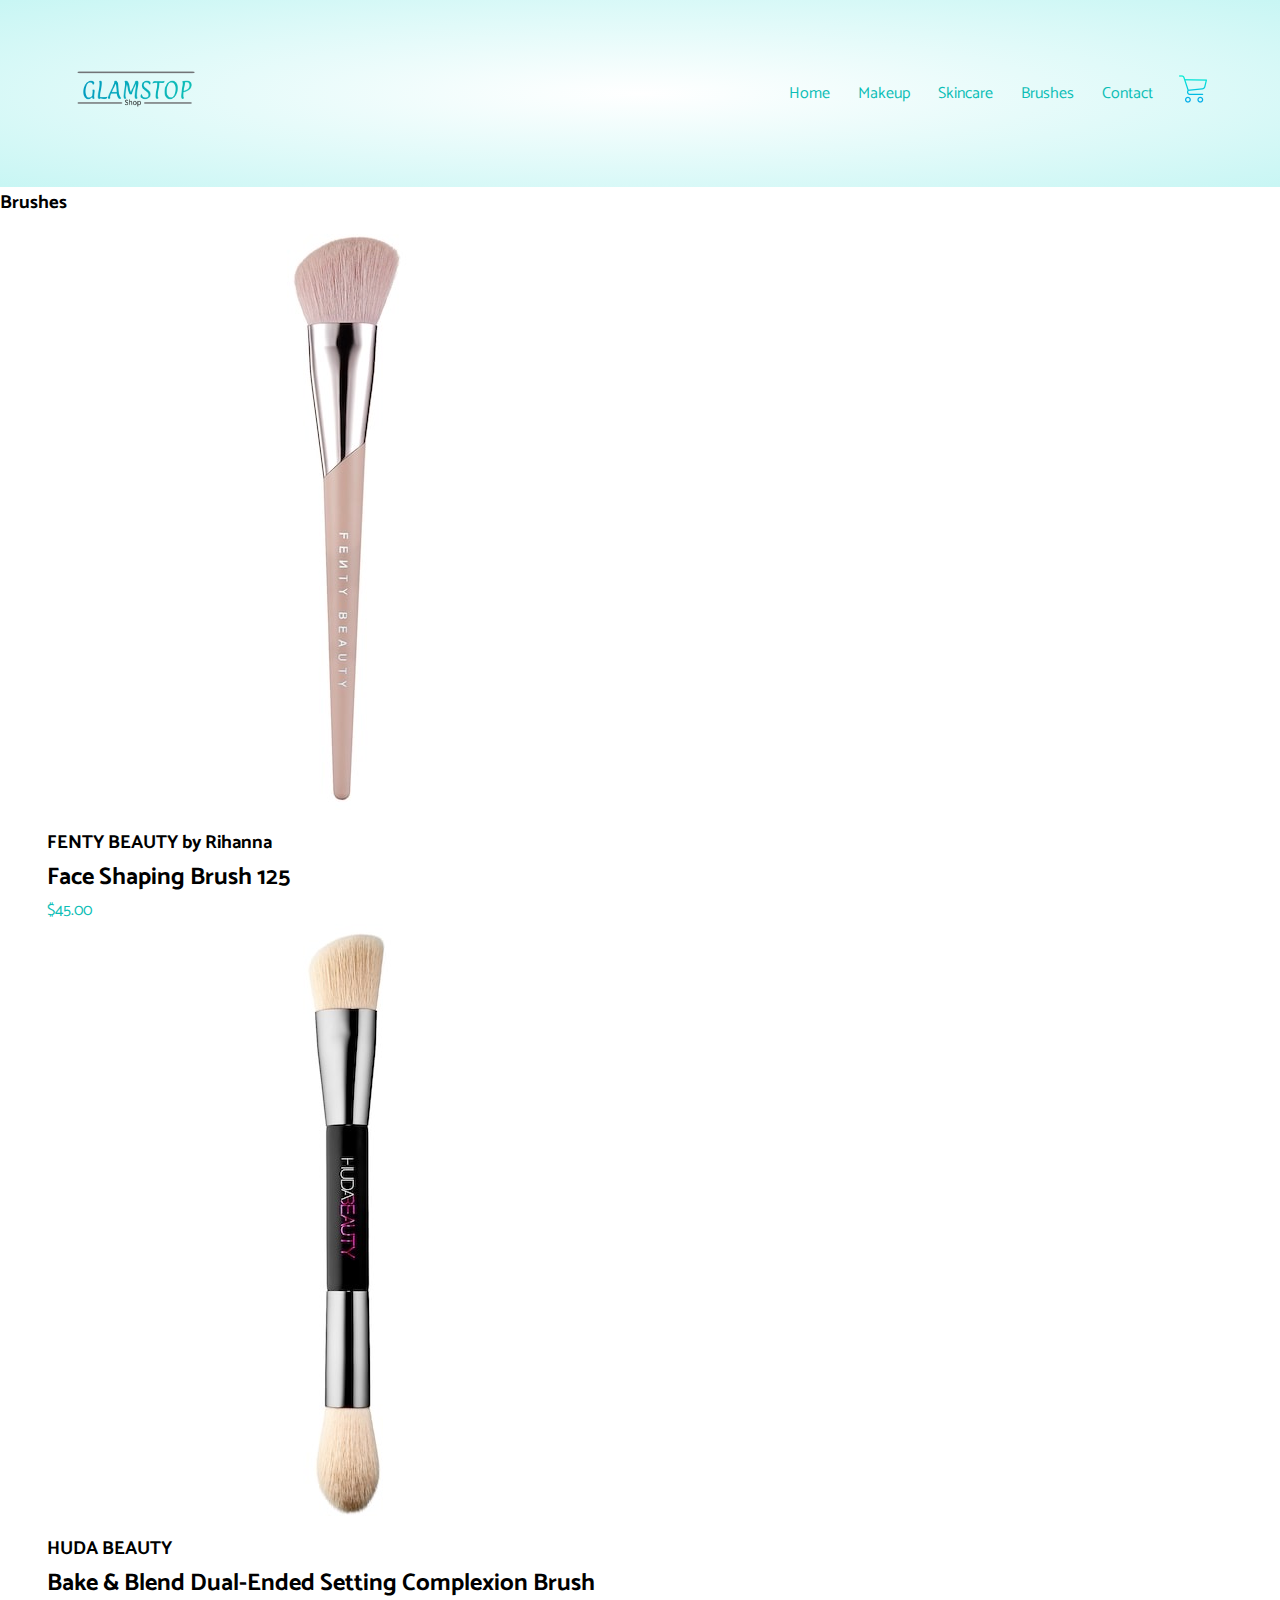
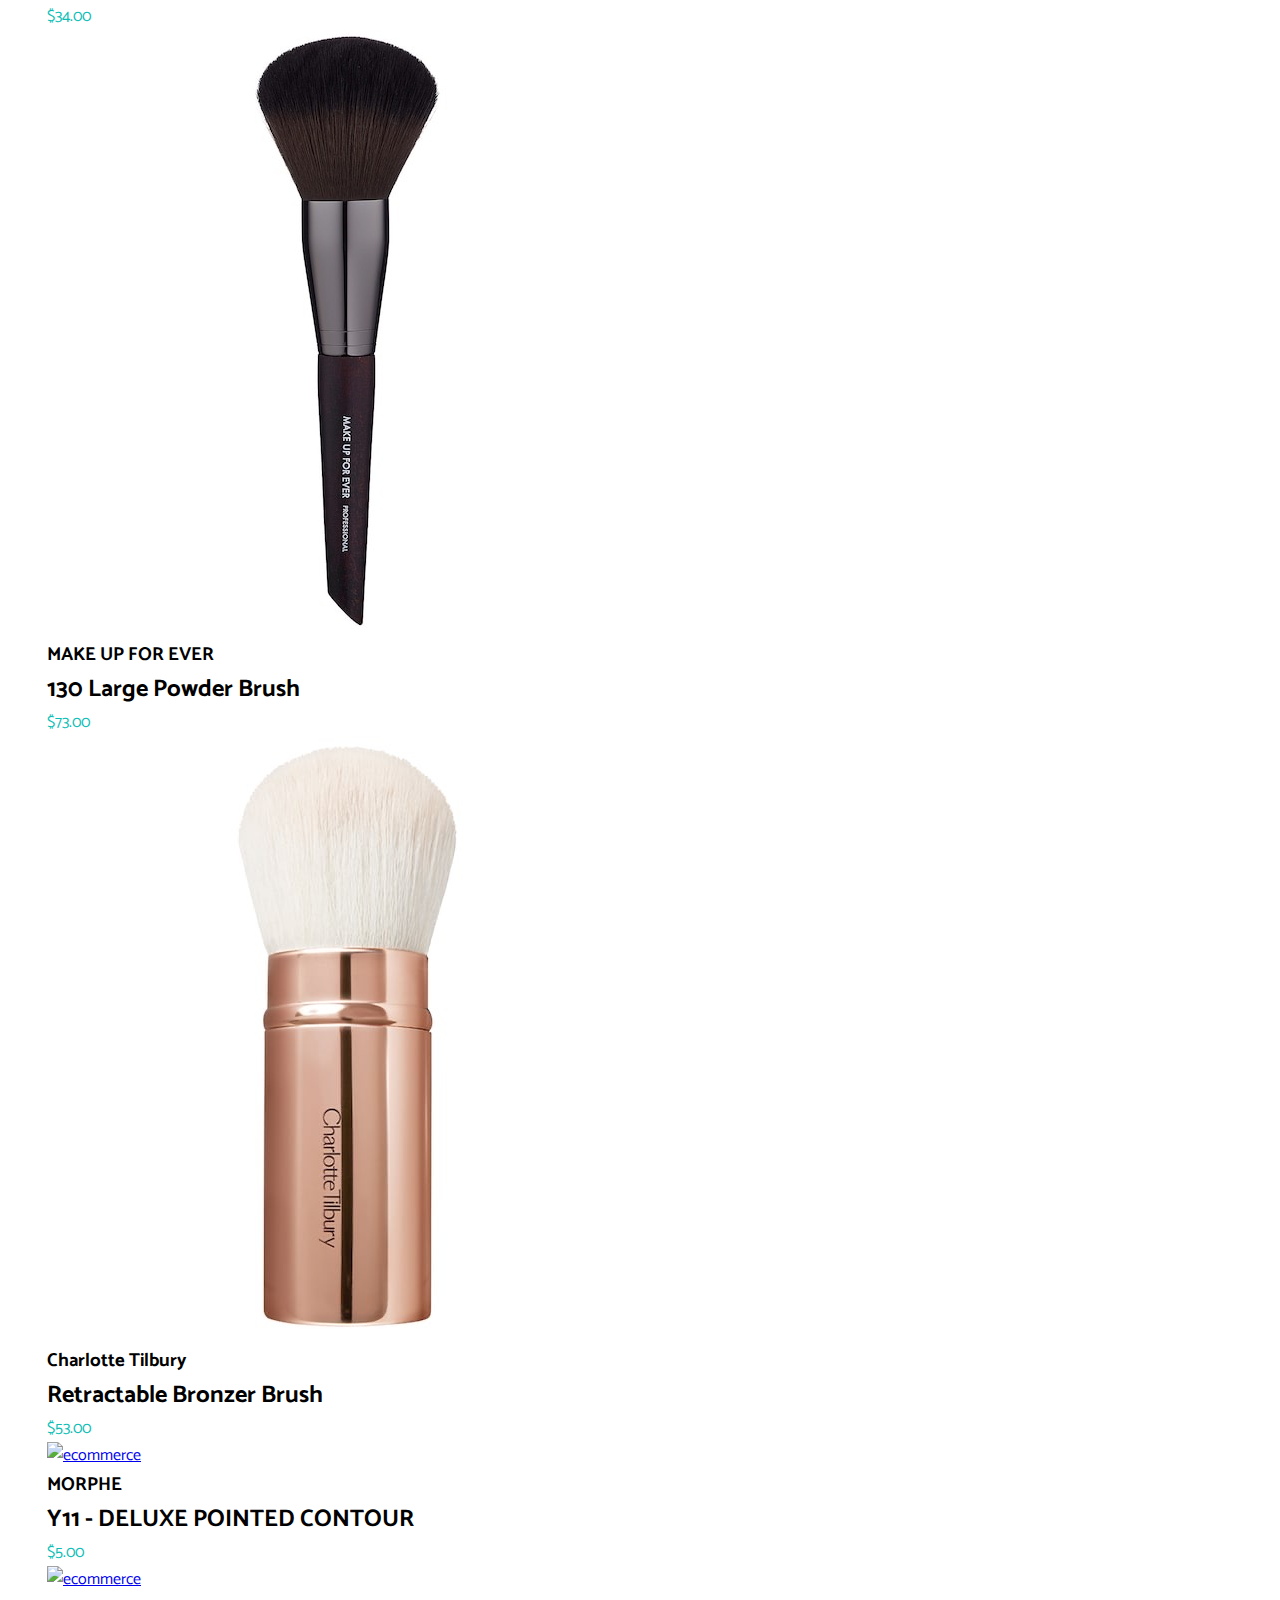
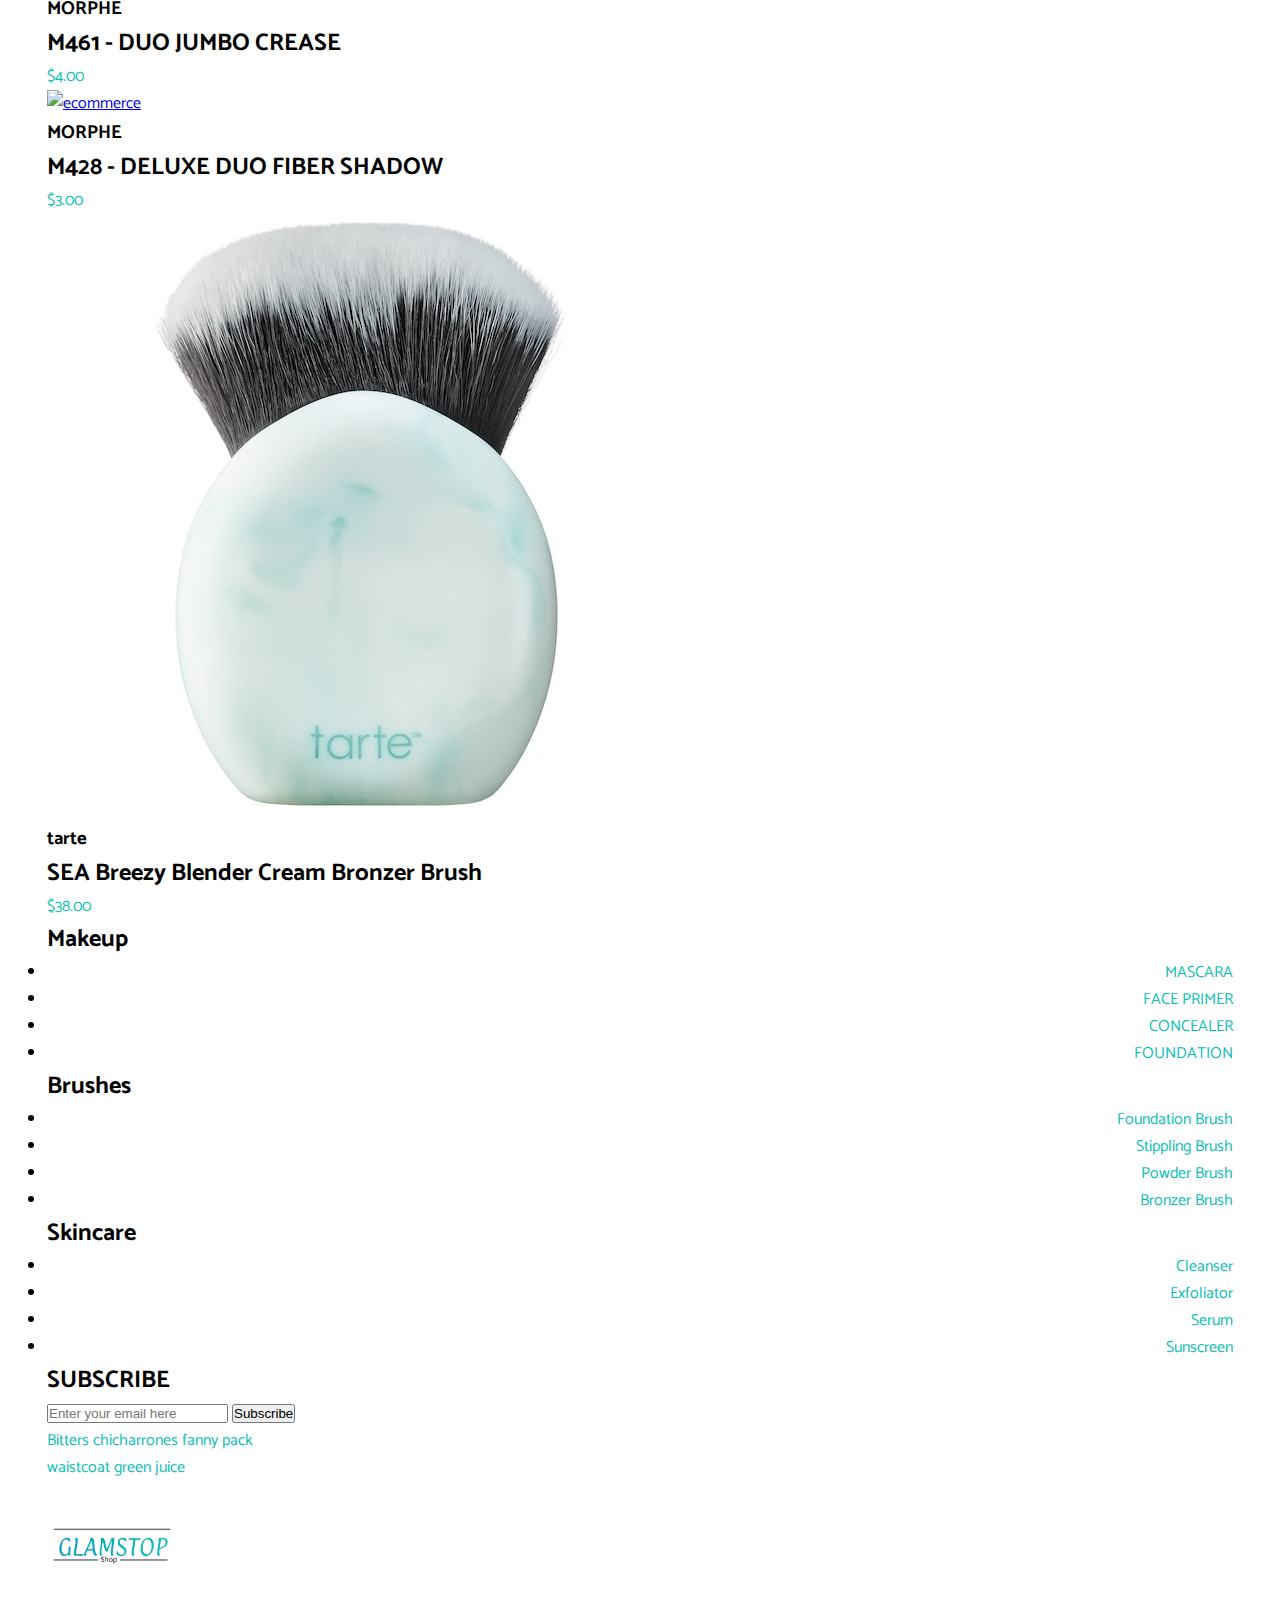
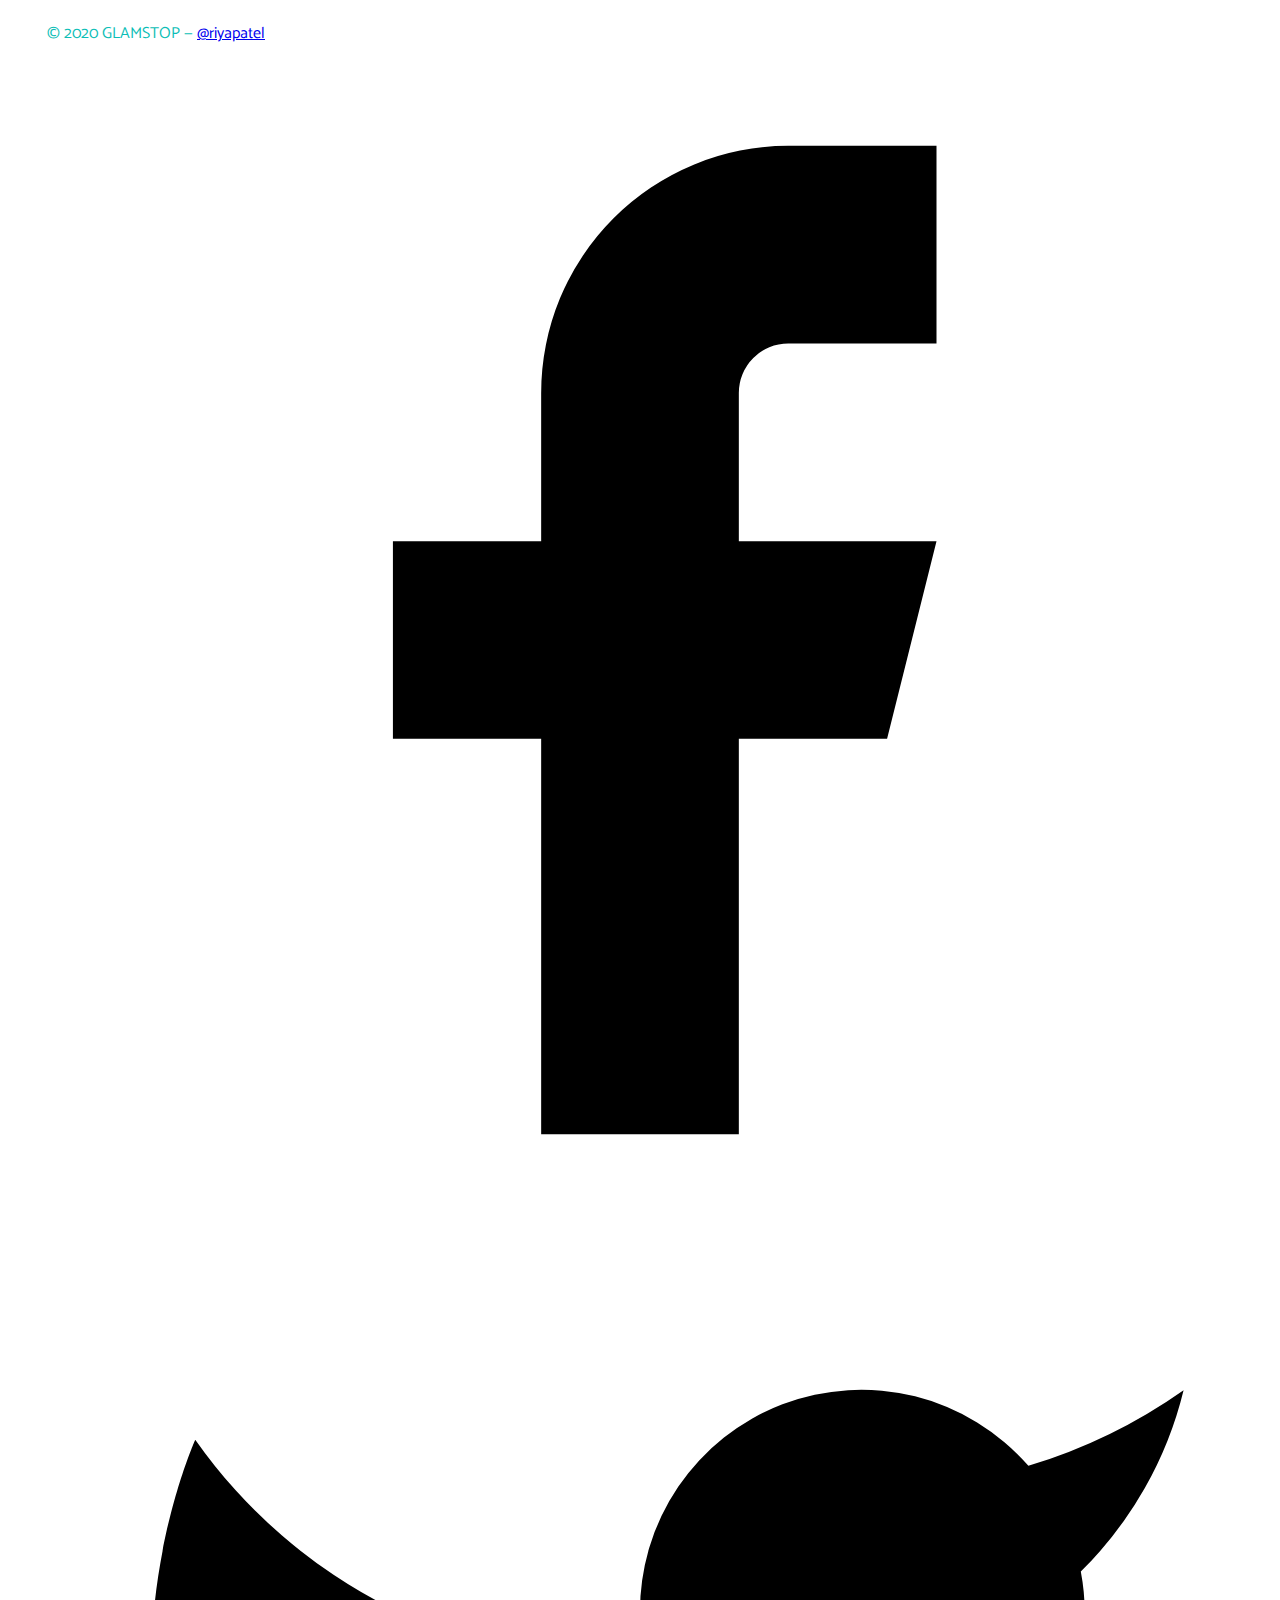
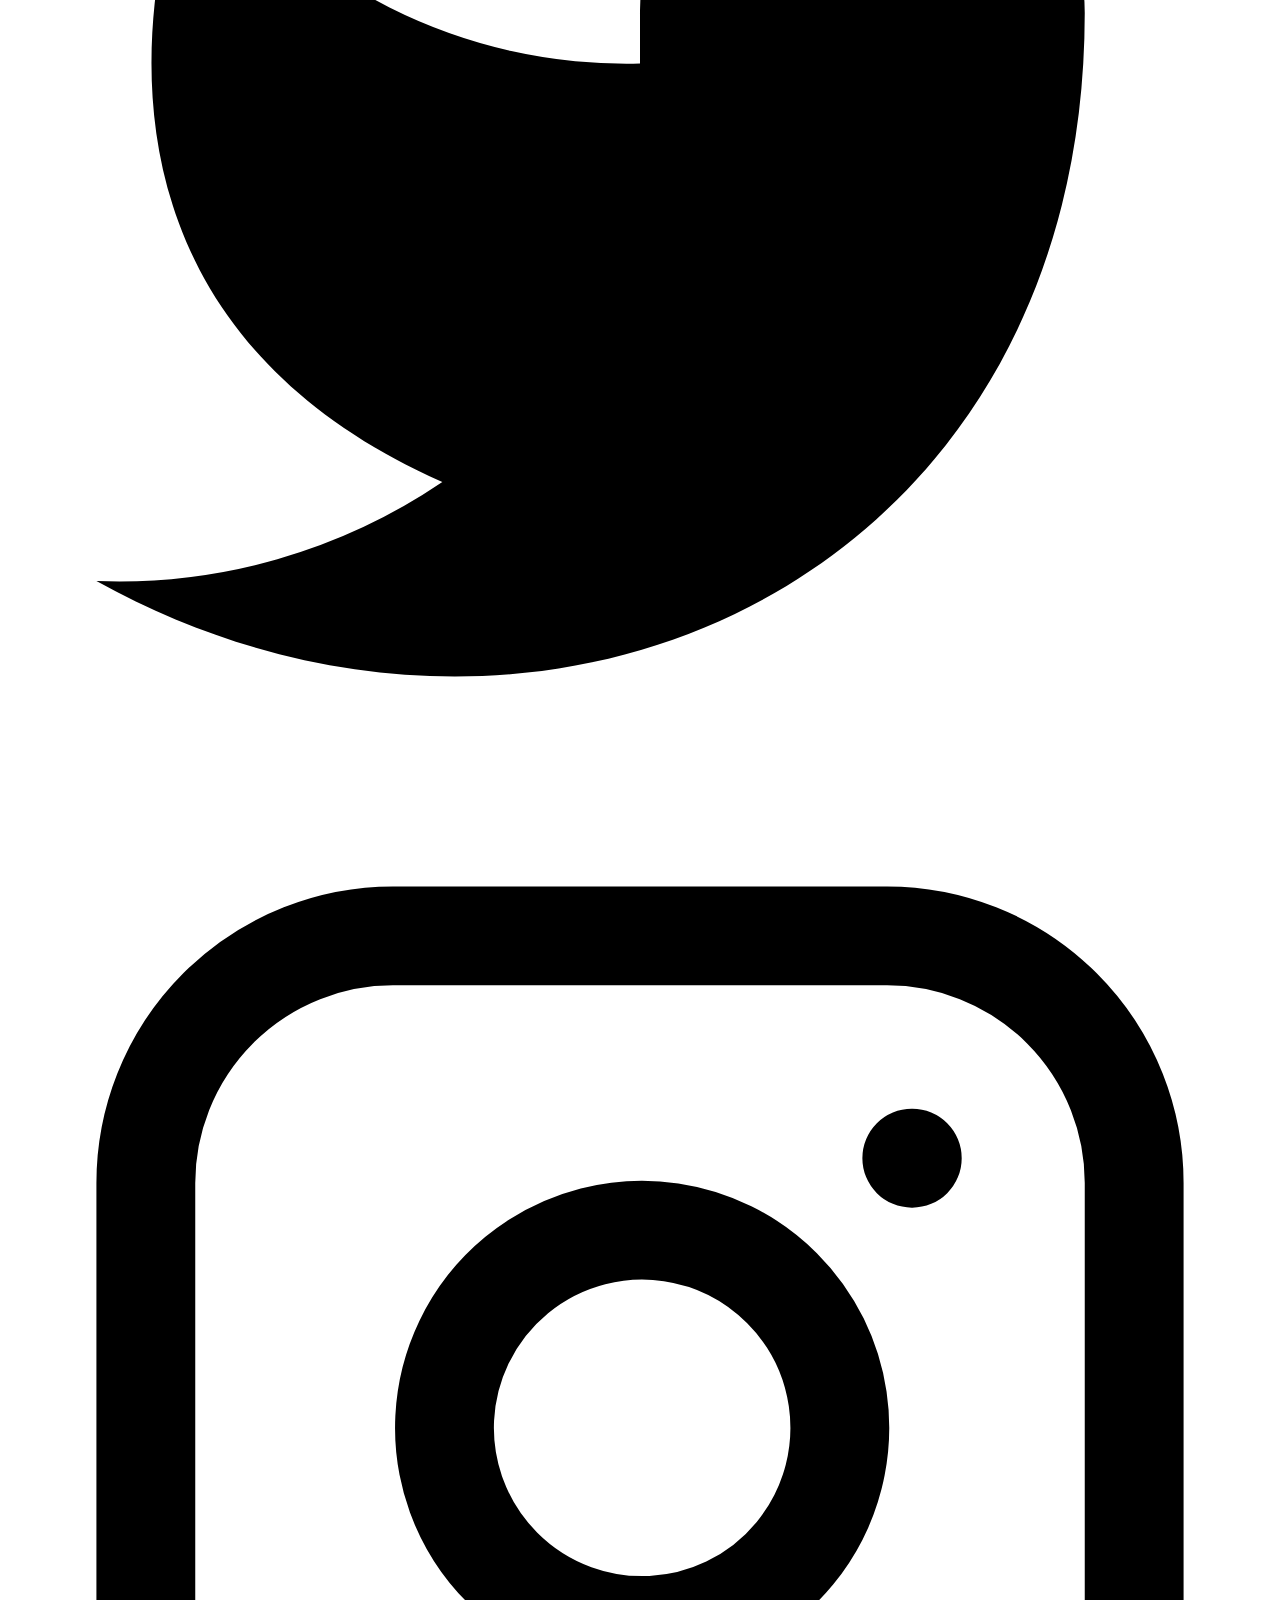
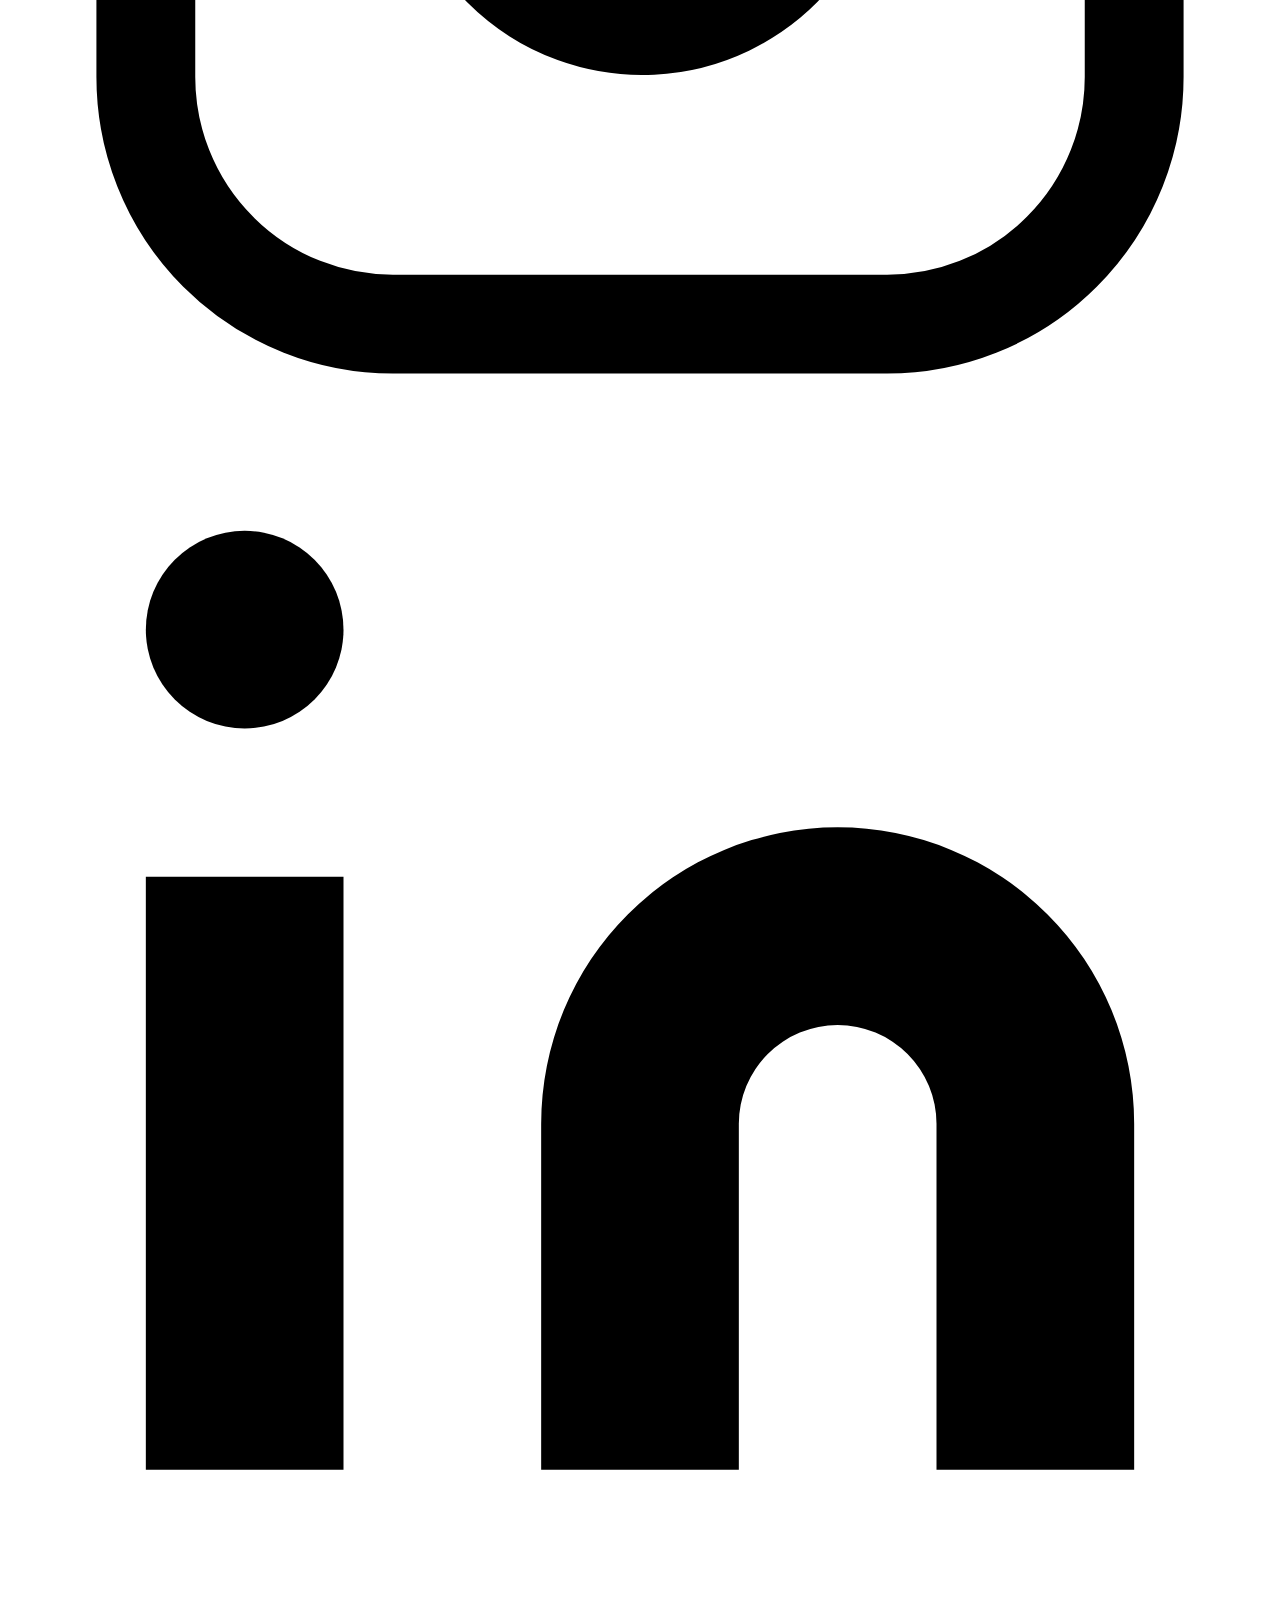
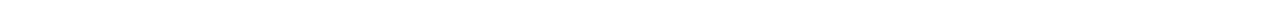
==== commit 0cb9fb9f: "fixed merge conflicts" ====
--- a/html/brushes.html
+++ b/html/brushes.html
@@ -224,92 +224,71 @@
         </div>
       </div>
     </section>
-
     <footer class="text-gray-700 body-font">
-      <div class="container px-5 py-24 mx-auto">
-        <div class="flex flex-wrap md:text-left text-center order-first">
-          <div class="lg:w-1/4 md:w-1/2 w-full px-4">
-            <h2
-              class="title-font font-medium text-gray-900 tracking-widest text-sm mb-3"
-            >
-              CATEGORIES
-            </h2>
-            <nav class="list-none mb-10">
-              <li>
-                <a class="text-gray-600 hover:text-gray-800">First Link</a>
-              </li>
-              <li>
-                <a class="text-gray-600 hover:text-gray-800">Second Link</a>
-              </li>
-              <li>
-                <a class="text-gray-600 hover:text-gray-800">Third Link</a>
-              </li>
-              <li>
-                <a class="text-gray-600 hover:text-gray-800">Fourth Link</a>
-              </li>
-            </nav>
-          </div>
-          <div class="lg:w-1/4 md:w-1/2 w-full px-4">
-            <h2
-              class="title-font font-medium text-gray-900 tracking-widest text-sm mb-3"
-            >
-              CATEGORIES
-            </h2>
-            <nav class="list-none mb-10">
-              <li>
-                <a class="text-gray-600 hover:text-gray-800">First Link</a>
-              </li>
-              <li>
-                <a class="text-gray-600 hover:text-gray-800">Second Link</a>
-              </li>
-              <li>
-                <a class="text-gray-600 hover:text-gray-800">Third Link</a>
-              </li>
-              <li>
-                <a class="text-gray-600 hover:text-gray-800">Fourth Link</a>
-              </li>
-            </nav>
-          </div>
-          <div class="lg:w-1/4 md:w-1/2 w-full px-4">
-            <h2
-              class="title-font font-medium text-gray-900 tracking-widest text-sm mb-3"
-            >
-              CATEGORIES
-            </h2>
-            <nav class="list-none mb-10">
-              <li>
-                <a class="text-gray-600 hover:text-gray-800">First Link</a>
-              </li>
-              <li>
-                <a class="text-gray-600 hover:text-gray-800">Second Link</a>
-              </li>
-              <li>
-                <a class="text-gray-600 hover:text-gray-800">Third Link</a>
-              </li>
-              <li>
-                <a class="text-gray-600 hover:text-gray-800">Fourth Link</a>
-              </li>
-            </nav>
-          </div>
-          <div class="lg:w-1/4 md:w-1/2 w-full px-4">
-            <h2
-              class="title-font font-medium text-gray-900 tracking-widest text-sm mb-3"
-            >
-              SUBSCRIBE
-            </h2>
-            <div
-              class="flex xl:flex-no-wrap md:flex-no-wrap lg:flex-wrap flex-wrap justify-center md:justify-start"
-            >
-              <input
-                class="w-40 sm:w-auto bg-gray-100 rounded xl:mr-4 lg:mr-0 sm:mr-4 mr-2 border border-gray-400 focus:outline-none focus:border-teal-500 text-base py-2 px-4"
-                placeholder="Placeholder"
-                type="text"
-              />
-              <button
-                class="lg:mt-2 xl:mt-0 flex-shrink-0 inline-flex text-white bg-teal-500 border-0 py-2 px-6 focus:outline-none hover:bg-teal-600 rounded"
-              >
-                Button
-              </button>
+        <div class="container px-5 py-24 mx-auto">
+            <div class="flex flex-wrap md:text-left text-center order-first">
+                <div class="lg:w-1/4 md:w-1/2 w-full px-4">
+                    <h2 class="title-font font-medium text-gray-900 tracking-widest text-sm mb-3">Makeup</h2>
+                    <nav class="list-none mb-10">
+                        <li>
+                            <a class="text-gray-600 hover:text-gray-800">MASCARA</a>
+                        </li>
+                        <li>
+                            <a class="text-gray-600 hover:text-gray-800">FACE PRIMER</a>
+                        </li>
+                        <li>
+                            <a class="text-gray-600 hover:text-gray-800">CONCEALER</a>
+                        </li>
+                        <li>
+                            <a class="text-gray-600 hover:text-gray-800">FOUNDATION</a>
+                        </li>
+                    </nav>
+                </div>
+                <div class="lg:w-1/4 md:w-1/2 w-full px-4">
+                    <h2 class="title-font font-medium text-gray-900 tracking-widest text-sm mb-3">Brushes</h2>
+                    <nav class="list-none mb-10">
+                        <li>
+                            <a class="text-gray-600 hover:text-gray-800">Foundation Brush</a>
+                        </li>
+                        <li>
+                            <a class="text-gray-600 hover:text-gray-800">Stippling Brush</a>
+                        </li>
+                        <li>
+                            <a class="text-gray-600 hover:text-gray-800">Powder Brush</a>
+                        </li>
+                        <li>
+                            <a class="text-gray-600 hover:text-gray-800">Bronzer Brush</a>
+                        </li>
+                    </nav>
+                </div>
+                <div class="lg:w-1/4 md:w-1/2 w-full px-4">
+                    <h2 class="title-font font-medium text-gray-900 tracking-widest text-sm mb-3">Skincare</h2>
+                    <nav class="list-none mb-10">
+                        <li>
+                            <a class="text-gray-600 hover:text-gray-800">Cleanser</a>
+                        </li>
+                        <li>
+                            <a class="text-gray-600 hover:text-gray-800">Exfoliator</a>
+                        </li>
+                        <li>
+                            <a class="text-gray-600 hover:text-gray-800">Serum</a>
+                        </li>
+                        <li>
+                            <a class="text-gray-600 hover:text-gray-800">Sunscreen</a>
+                        </li>
+                    </nav>
+                </div>
+                <div class="lg:w-1/4 md:w-1/2 w-full px-4">
+                    <h2 class="title-font font-medium text-gray-900 tracking-widest text-sm mb-3">SUBSCRIBE</h2>
+                    <div
+                        class="flex xl:flex-no-wrap md:flex-no-wrap lg:flex-wrap flex-wrap justify-center md:justify-start">
+                        <input
+                            class="w-40 sm:w-auto bg-gray-100 rounded xl:mr-4 lg:mr-0 sm:mr-4 mr-2 border border-gray-400 focus:outline-none focus:border-teal-500 text-base py-2 px-4"
+                            placeholder="Enter your email here" type="text">
+                        <button
+                            class="lg:mt-2 xl:mt-0 flex-shrink-0 inline-flex text-white bg-teal-500 border-0 py-2 px-6 focus:outline-none hover:bg-teal-600 rounded">Subscribe</button>
+                    </div>
+                </div>
             </div>
             <p class="text-gray-500 text-sm mt-2 md:text-left text-center">
               Bitters chicharrones fanny pack
@@ -317,105 +296,48 @@
             </p>
           </div>
         </div>
-      </div>
-      <div class="bg-teal-200">
-        <div
-          class="container px-5 py-6 mx-auto flex items-center sm:flex-row flex-col"
-        >
-          <a
-            class="flex title-font font-medium items-center md:justify-start justify-center text-gray-900"
-          >
-            <svg
-              xmlns="http://www.w3.org/2000/svg"
-              fill="none"
-              stroke="currentColor"
-              stroke-linecap="round"
-              stroke-linejoin="round"
-              stroke-width="2"
-              class="w-10 h-10 text-white p-2 bg-teal-500 rounded-full"
-              viewBox="0 0 24 24"
-            >
-              <path
-                d="M12 2L2 7l10 5 10-5-10-5zM2 17l10 5 10-5M2 12l10 5 10-5"
-              ></path>
-            </svg>
-            <span class="ml-3 text-xl">tailblocks</span>
-          </a>
-          <p class="text-sm text-gray-500 sm:ml-6 sm:mt-0 mt-4">
-            © 2020 tailblocks —
-            <a
-              href="https://twitter.com/knyttneve"
-              rel="noopener noreferrer"
-              class="text-gray-600 ml-1"
-              target="_blank"
-              >@knyttneve</a
-            >
-          </p>
-          <span
-            class="inline-flex sm:ml-auto sm:mt-0 mt-4 justify-center sm:justify-start"
-          >
-            <a class="text-gray-500">
-              <svg
-                fill="currentColor"
-                stroke-linecap="round"
-                stroke-linejoin="round"
-                stroke-width="2"
-                class="w-5 h-5"
-                viewBox="0 0 24 24"
-              >
-                <path
-                  d="M18 2h-3a5 5 0 00-5 5v3H7v4h3v8h4v-8h3l1-4h-4V7a1 1 0 011-1h3z"
-                ></path>
-              </svg>
-            </a>
-            <a class="ml-3 text-gray-500">
-              <svg
-                fill="currentColor"
-                stroke-linecap="round"
-                stroke-linejoin="round"
-                stroke-width="2"
-                class="w-5 h-5"
-                viewBox="0 0 24 24"
-              >
-                <path
-                  d="M23 3a10.9 10.9 0 01-3.14 1.53 4.48 4.48 0 00-7.86 3v1A10.66 10.66 0 013 4s-4 9 5 13a11.64 11.64 0 01-7 2c9 5 20 0 20-11.5a4.5 4.5 0 00-.08-.83A7.72 7.72 0 0023 3z"
-                ></path>
-              </svg>
-            </a>
-            <a class="ml-3 text-gray-500">
-              <svg
-                fill="none"
-                stroke="currentColor"
-                stroke-linecap="round"
-                stroke-linejoin="round"
-                stroke-width="2"
-                class="w-5 h-5"
-                viewBox="0 0 24 24"
-              >
-                <rect width="20" height="20" x="2" y="2" rx="5" ry="5"></rect>
-                <path
-                  d="M16 11.37A4 4 0 1112.63 8 4 4 0 0116 11.37zm1.5-4.87h.01"
-                ></path>
-              </svg>
-            </a>
-            <a class="ml-3 text-gray-500">
-              <svg
-                fill="currentColor"
-                stroke="currentColor"
-                stroke-linecap="round"
-                stroke-linejoin="round"
-                stroke-width="0"
-                class="w-5 h-5"
-                viewBox="0 0 24 24"
-              >
-                <path
-                  stroke="none"
-                  d="M16 8a6 6 0 016 6v7h-4v-7a2 2 0 00-2-2 2 2 0 00-2 2v7h-4v-7a6 6 0 016-6zM2 9h4v12H2z"
-                ></path>
-                <circle cx="4" cy="4" r="2" stroke="none"></circle>
-              </svg>
-            </a>
-          </span>
+        <div class="bg-teal-200">
+            <div class="container px-5 py-6 mx-auto flex items-center sm:flex-row flex-col">
+                <a class="flex title-font font-medium items-center md:justify-start justify-center text-gray-900">
+                    <img src="../images/logo.png" width="130px" alt="logo" />
+                </a>
+                <p class="text-sm text-gray-500 sm:ml-6 sm:mt-0 mt-4">© 2020 GLAMSTOP —
+                    <a href="https://www.linkedin.com/in/riyapatel12/" rel="noopener noreferrer"
+                        class="text-gray-600 ml-1" target="_blank">@riyapatel</a>
+                </p>
+                <span class="inline-flex sm:ml-auto sm:mt-0 mt-4 justify-center sm:justify-start">
+                    <a class="text-gray-500">
+                        <svg fill="currentColor" stroke-linecap="round" stroke-linejoin="round" stroke-width="2"
+                            class="w-5 h-5" viewBox="0 0 24 24">
+                            <path d="M18 2h-3a5 5 0 00-5 5v3H7v4h3v8h4v-8h3l1-4h-4V7a1 1 0 011-1h3z"></path>
+                        </svg>
+                    </a>
+                    <a class="ml-3 text-gray-500">
+                        <svg fill="currentColor" stroke-linecap="round" stroke-linejoin="round" stroke-width="2"
+                            class="w-5 h-5" viewBox="0 0 24 24">
+                            <path
+                                d="M23 3a10.9 10.9 0 01-3.14 1.53 4.48 4.48 0 00-7.86 3v1A10.66 10.66 0 013 4s-4 9 5 13a11.64 11.64 0 01-7 2c9 5 20 0 20-11.5a4.5 4.5 0 00-.08-.83A7.72 7.72 0 0023 3z">
+                            </path>
+                        </svg>
+                    </a>
+                    <a class="ml-3 text-gray-500">
+                        <svg fill="none" stroke="currentColor" stroke-linecap="round" stroke-linejoin="round"
+                            stroke-width="2" class="w-5 h-5" viewBox="0 0 24 24">
+                            <rect width="20" height="20" x="2" y="2" rx="5" ry="5"></rect>
+                            <path d="M16 11.37A4 4 0 1112.63 8 4 4 0 0116 11.37zm1.5-4.87h.01"></path>
+                        </svg>
+                    </a>
+                    <a class="ml-3 text-gray-500">
+                        <svg fill="currentColor" stroke="currentColor" stroke-linecap="round" stroke-linejoin="round"
+                            stroke-width="0" class="w-5 h-5" viewBox="0 0 24 24">
+                            <path stroke="none"
+                                d="M16 8a6 6 0 016 6v7h-4v-7a2 2 0 00-2-2 2 2 0 00-2 2v7h-4v-7a6 6 0 016-6zM2 9h4v12H2z">
+                            </path>
+                            <circle cx="4" cy="4" r="2" stroke="none"></circle>
+                        </svg>
+                    </a>
+                </span>
+            </div>
         </div>
       </div>
     </footer>
